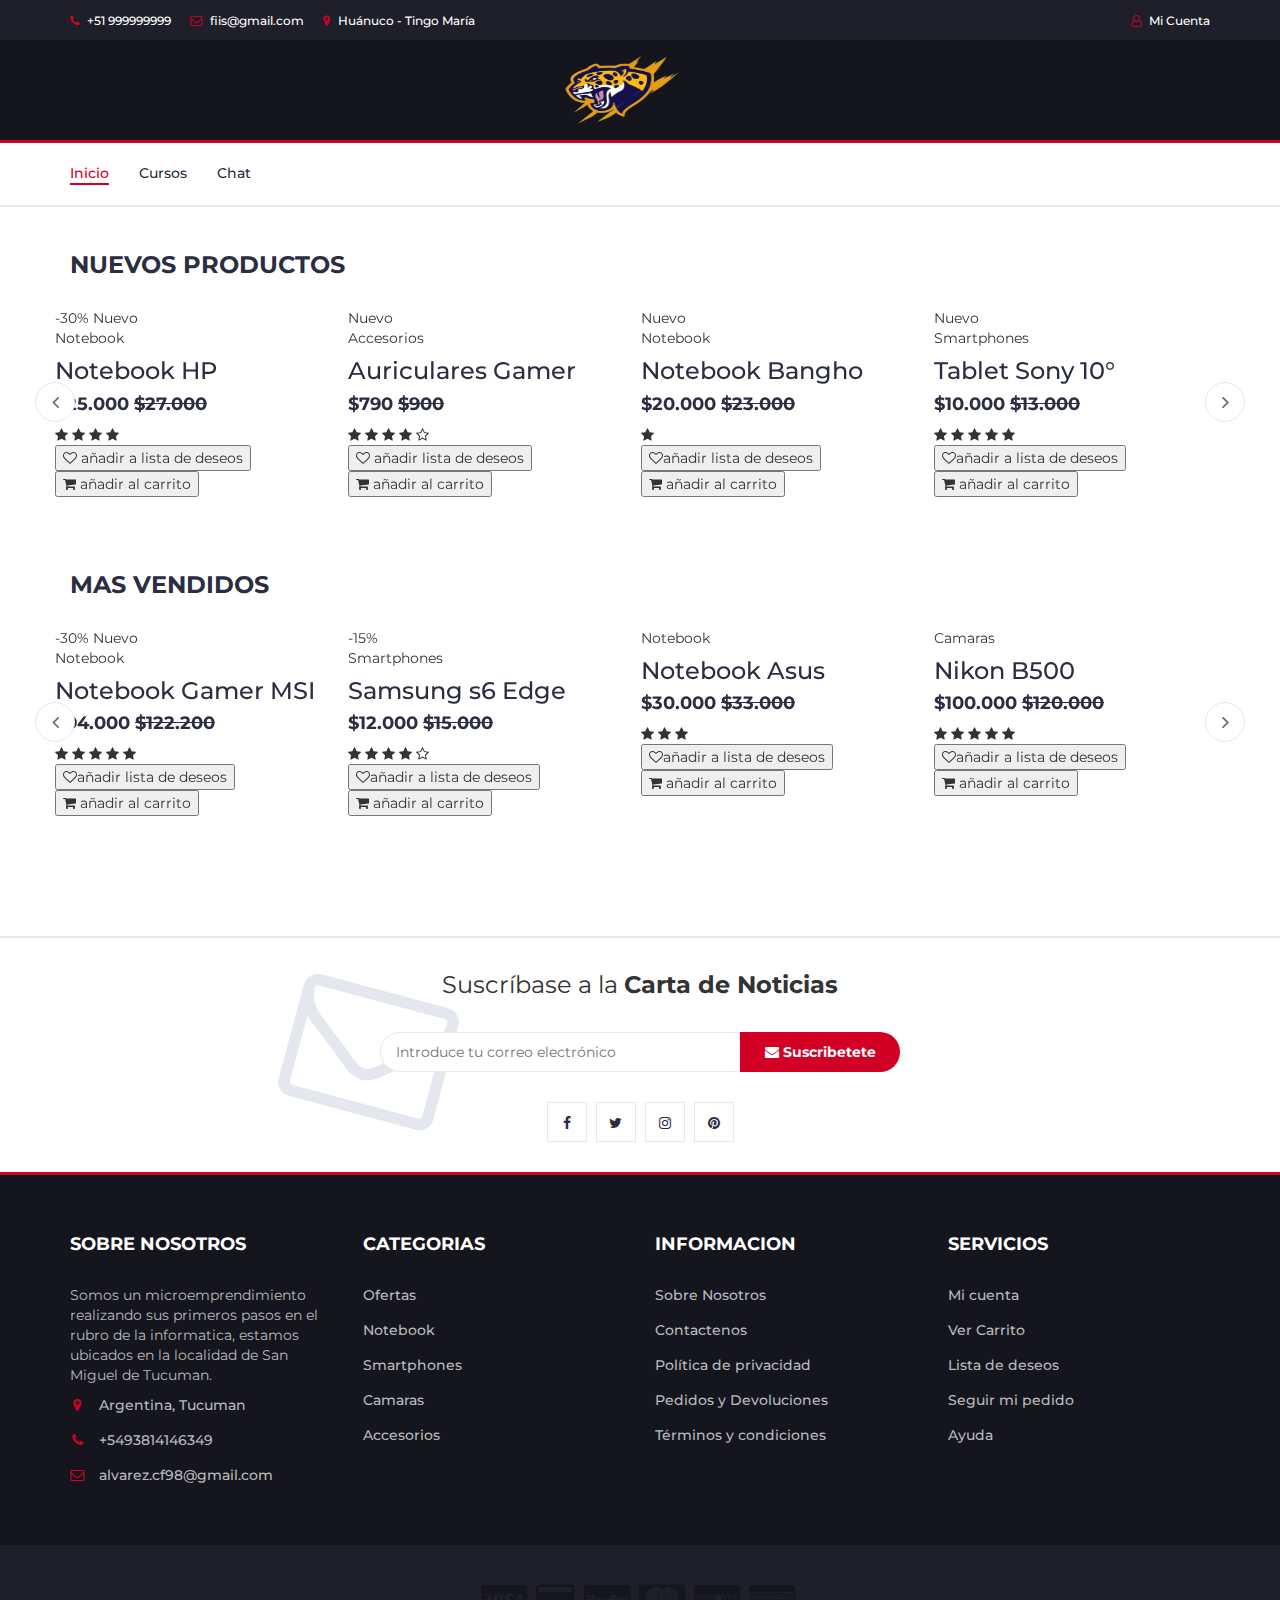
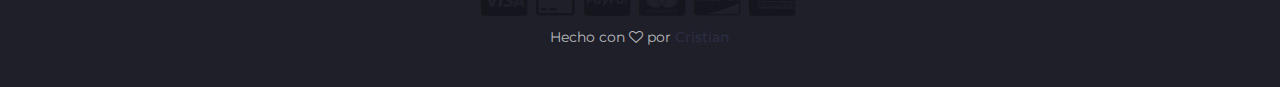
==== repoexamenes/index.html @ 88e5970e "29/01/24" ====
<!DOCTYPE html>
<html>
  <head>
    <meta charset="utf-8" />
    <meta http-equiv="X-UA-Compatible" content="IE=edge" />
    <meta name="viewport" content="width=device-width, initial-scale=1" />
    <!-- Las 3 metaetiquetas anteriores * deben * estar primero en la cabeza; cualquier otro contenido principal debe venir * después * de estas etiquetas -->

    <title>Bienvenidos Unasinos</title>

    <!-- fuente de Google -->
    <link
      href="https://fonts.googleapis.com/css?family=Montserrat:400,500,700"
      rel="stylesheet"
    />

    <!-- bootstrap -->
    <link type="text/css" rel="stylesheet" href="css/bootstrap.min.css" />

    <!-- carrusel -->
    <link type="text/css" rel="stylesheet" href="css/slick.css" />
    <link type="text/css" rel="stylesheet" href="css/slick-theme.css" />

    <!-- nouislider -->
    <link type="text/css" rel="stylesheet" href="css/nouislider.min.css" />

    <!--icono de fuente impresionante -->
    <link rel="stylesheet" href="css/font-awesome.min.css" />

    <!-- CSS -->
    <link type="text/css" rel="stylesheet" href="css/style.css" />
  </head>
  <body>

    <!-- encabezamiento -->
    <header>
      <!-- encabezado superior -->
      <div id="top-header">
        <div class="container">
          <ul class="header-links pull-left">
            <li>
              <a href="#"><i class="fa fa-phone"></i> +51 999999999</a>
            </li>
            <li>
              <a href="#"
                ><i class="fa fa-envelope-o"></i> fiis@gmail.com</a
              >
            </li>
            <li>
              <a href="#"
                ><i class="fa fa-map-marker"></i> Huánuco - Tingo María</a
              >
            </li>
          </ul>
          <ul class="header-links pull-right">
            <li>
              <a href="#"><i class="fa fa-user-o"></i> Mi Cuenta</a>
            </li>
          </ul>
        </div>
      </div>
      <!--  /encabezado superior-->

      <!-- encabezado principal -->
      <div id="header">
        <!-- container -->
        <div class="container">
          <!-- fila -->
          <div class="row">
            <!-- logo -->
            <div class="col-md-3">
              <div class="header-logo">
                <a href="index.html" class="logo">
                  <img src="img/logo.png" alt="" />
                </a>
              </div>
            </div>
            <!-- /logo -->
          </div>
          <!-- row -->
        </div>
        <!-- container -->
      </div>
      <!-- /encabezado pricipal -->
    </header>
    <!-- /encabezamiento -->

    <!-- navegacion -->
    <nav id="navigation">
      <!-- container -->
      <div class="container">
        <!-- responsive-nav -->
        <div id="responsive-nav">
          <!-- nav -->
          <ul class="main-nav nav navbar-nav">
            <li class="active"><a>Inicio</a></li>
            <li><a href="store_notebook.html">Cursos</a></li>
            <li><a href="store_smartphones.html">Chat</a></li>
            <!--<li><a href="store_camaras.html">Camaras</a></li>
            <li><a href="store_accesorios.html">Accesorios</a></li>-->
          </ul>
          <!-- /nav -->
        </div>
        <!-- /responsive-nav -->
      </div>
      <!-- /container -->
    </nav>
    <!-- /navegacion -->
    <!-- Seccion -->
    <div class="section">
      <!-- container -->
      <div class="container">
        <!-- fila -->
        <div class="row">
          <!-- sección de título -->
          <div class="col-md-12">
            <div class="section-title">
              <h3 class="title">Nuevos Productos</h3>
              <div class="section-nav">
                <ul class="section-tab-nav tab-nav">
                  <li class="active"></li>
                </ul>
              </div>
            </div>
          </div>
          <!-- /seccion de titulo -->

          <!-- pestaña de productos y carrusel -->
          <div class="col-md-12">
            <div class="row">
              <div class="products-tabs">
                <!-- pestaña -->
                <div id="tab1" class="tab-pane active">
                  <div class="products-slick" data-nav="#slick-nav-1">
                    <!-- producto -->
                    <div class="product">
                      <div class="product-img">
                        <img src="./img/product01.png" alt="" />
                        <div class="product-label">
                          <span class="sale">-30%</span>
                          <span class="new">Nuevo</span>
                        </div>
                      </div>
                      <div class="product-body">
                        <p class="product-category">Notebook</p>
                        <h3 class="product-name">
                          <a href="product_pc2_hp.html">Notebook HP</a>
                        </h3>
                        <h4 class="product-price">
                          $25.000 <del class="product-old-price">$27.000 </del>
                        </h4>
                        <div class="product-rating">
                          <i class="fa fa-star"></i>
                          <i class="fa fa-star"></i>
                          <i class="fa fa-star"></i>
                          <i class="fa fa-star"></i>
                        </div>
                        <div class="product-btns">
                          <button class="add-to-wishlist">
                            <i class="fa fa-heart-o"></i>
                            <span class="tooltipp"
                              >añadir a lista de deseos</span
                            >
                          </button>
                        </div>
                      </div>
                      <div class="add-to-cart">
                        <button class="add-to-cart-btn">
                          <i class="fa fa-shopping-cart"></i> añadir al carrito
                        </button>
                      </div>
                    </div>
                    <!-- /producto -->

                    <!-- producto -->
                    <div class="product">
                      <div class="product-img">
                        <img src="./img/AuriGamer.png" alt="" />
                        <div class="product-label">
                          <span class="new">Nuevo</span>
                        </div>
                      </div>
                      <div class="product-body">
                        <p class="product-category">Accesorios</p>
                        <h3 class="product-name">
                          <a href="product_AriculaGamer.html"
                            >Auriculares Gamer</a
                          >
                        </h3>
                        <h4 class="product-price">
                          $790
                          <del class="product-old-price">$900</del>
                        </h4>
                        <div class="product-rating">
                          <i class="fa fa-star"></i>
                          <i class="fa fa-star"></i>
                          <i class="fa fa-star"></i>
                          <i class="fa fa-star"></i>
                          <i class="fa fa-star-o"></i>
                        </div>
                        <div class="product-btns">
                          <button class="add-to-wishlist">
                            <i class="fa fa-heart-o"></i>
                            <span class="tooltipp">añadir lista de deseos</span>
                          </button>
                        </div>
                      </div>
                      <div class="add-to-cart">
                        <button class="add-to-cart-btn">
                          <i class="fa fa-shopping-cart"></i> añadir al carrito
                        </button>
                      </div>
                    </div>
                    <!-- /producto -->

                    <!-- producto -->
                    <div class="product">
                      <div class="product-img">
                        <img src="./img/product03.png" alt="" />
                        <div class="product-label">
                          <span class="new">Nuevo</span>
                        </div>
                      </div>
                      <div class="product-body">
                        <p class="product-category">Notebook</p>
                        <h3 class="product-name">
                          <a href="product_pc4_bangho.html">Notebook Bangho </a>
                        </h3>
                        <h4 class="product-price">
                          $20.000 <del class="product-old-price">$23.000</del>
                        </h4>
                        <div class="product-rating">
                          <i class="fa fa-star"></i>
                        </div>
                        <div class="product-btns">
                          <button class="add-to-wishlist">
                            <i class="fa fa-heart-o"></i
                            ><span class="tooltipp"
                              >añadir lista de deseos</span
                            >
                          </button>
                        </div>
                      </div>
                      <div class="add-to-cart">
                        <button class="add-to-cart-btn">
                          <i class="fa fa-shopping-cart"></i> añadir al carrito
                        </button>
                      </div>
                    </div>
                    <!-- /producto -->

                    <!-- producto -->
                    <div class="product">
                      <div class="product-img">
                        <img src="./img/product04.png" alt="" />
                        <div class="product-label">
                          <span class="new">Nuevo</span>
                        </div>
                      </div>
                      <div class="product-body">
                        <p class="product-category">Smartphones</p>
                        <h3 class="product-name">
                          <a href="product_tablet-sony.html"
                            >Tablet Sony 10°
                          </a>
                        </h3>
                        <h4 class="product-price">
                          $10.000 <del class="product-old-price">$13.000 </del>
                        </h4>
                        <div class="product-rating">
                          <i class="fa fa-star"></i>
                          <i class="fa fa-star"></i>
                          <i class="fa fa-star"></i>
                          <i class="fa fa-star"></i>
                          <i class="fa fa-star"></i>
                        </div>
                        <div class="product-btns">
                          <button class="add-to-wishlist">
                            <i class="fa fa-heart-o"></i
                            ><span class="tooltipp"
                              >añadir a lista de deseos</span
                            >
                          </button>
                        </div>
                      </div>
                      <div class="add-to-cart">
                        <button class="add-to-cart-btn">
                          <i class="fa fa-shopping-cart"></i> añadir al carrito
                        </button>
                      </div>
                    </div>
                    <!-- /producto -->

                    <!-- producto -->
                    <div class="product">
                      <div class="product-img">
                        <img src="./img/aurisony.png" alt="" />
                        <div class="product-label">
                          <span class="new">Nuevo</span>
                        </div>
                      </div>
                      <div class="product-body">
                        <p class="product-category">Accesorios</p>
                        <h3 class="product-name">
                          <a href="product_Ariculasony.html"
                            >Auriculares Sony
                          </a>
                        </h3>
                        <h4 class="product-price">
                          $1.030 <del class="product-old-price">$1.300 </del>
                        </h4>
                        <div class="product-rating">
                          <i class="fa fa-star"></i>
                          <i class="fa fa-star"></i>
                          <i class="fa fa-star-o"></i>
                        </div>
                        <div class="product-btns">
                          <button class="add-to-wishlist">
                            <i class="fa fa-heart-o"></i
                            ><span class="tooltipp"
                              >añadir a lista de deseos</span
                            >
                          </button>
                        </div>
                      </div>
                      <div class="add-to-cart">
                        <button class="add-to-cart-btn">
                          <i class="fa fa-shopping-cart"></i> añadir al carrito
                        </button>
                      </div>
                    </div>
                    <!-- /productos vendidos -->
                  </div>
                  <div id="slick-nav-1" class="products-slick-nav"></div>
                </div>
                <!-- /pestaña -->
              </div>
            </div>
          </div>
          <!-- /pestaña de productos y carrusel -->
        </div>
        <!-- /fila/row -->
      </div>
      <!-- /container -->
    </div>
    <!-- /seccion -->

    <!-- seccion -->
    <div class="section">
      <!-- container -->
      <div class="container">
        <!-- fila -->
        <div class="row">
          <!-- seccion de titulo -->
          <div class="col-md-12">
            <div class="section-title">
              <h3 class="title">Mas vendidos</h3>
              <div class="section-nav">
                <ul class="section-tab-nav tab-nav">
                  <li class="active"></li>
                </ul>
              </div>
            </div>
          </div>
          <!-- /seccion de titulo -->

          <!-- productos vendidos -->
          <div class="col-md-12">
            <div class="row">
              <div class="products-tabs">
                <!-- pestaña -->
                <div id="tab2" class="tab-pane fade in active">
                  <div class="products-slick" data-nav="#slick-nav-2">
                    <!-- producto -->
                    <div class="product">
                      <div class="product-img">
                        <img src="./img/product06.png" alt="" />
                        <div class="product-label">
                          <span class="sale">-30%</span>
                          <span class="new">Nuevo</span>
                        </div>
                      </div>
                      <div class="product-body">
                        <p class="product-category">Notebook</p>
                        <h3 class="product-name">
                          <a href="product_pc1_msi.html">Notebook Gamer MSI</a>
                        </h3>
                        <h4 class="product-price">
                          $94.000 <del class="product-old-price">$122.200</del>
                        </h4>
                        <div class="product-rating">
                          <i class="fa fa-star"></i>
                          <i class="fa fa-star"></i>
                          <i class="fa fa-star"></i>
                          <i class="fa fa-star"></i>
                          <i class="fa fa-star"></i>
                        </div>
                        <div class="product-btns">
                          <button class="add-to-wishlist">
                            <i class="fa fa-heart-o"></i
                            ><span class="tooltipp"
                              >añadir lista de deseos</span
                            >
                          </button>
                        </div>
                      </div>
                      <div class="add-to-cart">
                        <button class="add-to-cart-btn">
                          <i class="fa fa-shopping-cart"></i> añadir al carrito
                        </button>
                      </div>
                    </div>
                    <!-- /producto -->

                    <!-- producto -->
                    <div class="product">
                      <div class="product-img">
                        <img src="./img/product07.png" alt="" />
                        <div class="product-label">
                          <span class="sale">-15%</span>
                        </div>
                      </div>
                      <div class="product-body">
                        <p class="product-category">Smartphones</p>
                        <h3 class="product-name">
                          <a href="product_s6-edge.html">Samsung s6 Edge </a>
                        </h3>
                        <h4 class="product-price">
                          $12.000 <del class="product-old-price">$15.000</del>
                        </h4>
                        <div class="product-rating">
                          <i class="fa fa-star"></i>
                          <i class="fa fa-star"></i>
                          <i class="fa fa-star"></i>
                          <i class="fa fa-star"></i>
                          <i class="fa fa-star-o"></i>
                        </div>
                        <div class="product-btns">
                          <button class="add-to-wishlist">
                            <i class="fa fa-heart-o"></i
                            ><span class="tooltipp"
                              >añadir a lista de deseos</span
                            >
                          </button>
                        </div>
                      </div>
                      <div class="add-to-cart">
                        <button class="add-to-cart-btn">
                          <i class="fa fa-shopping-cart"></i> añadir al carrito
                        </button>
                      </div>
                    </div>
                    <!-- /producto -->

                    <!-- producto -->
                    <div class="product">
                      <div class="product-img">
                        <img src="./img/product08.png" alt="" />
                      </div>
                      <div class="product-body">
                        <p class="product-category">Notebook</p>
                        <h3 class="product-name">
                          <a href="product_pc3_asus.html">Notebook Asus</a>
                        </h3>
                        <h4 class="product-price">
                          $30.000 <del class="product-old-price">$33.000</del>
                        </h4>
                        <div class="product-rating">
                          <i class="fa fa-star"></i>
                          <i class="fa fa-star"></i>
                          <i class="fa fa-star"></i>
                        </div>
                        <div class="product-btns">
                          <button class="add-to-wishlist">
                            <i class="fa fa-heart-o"></i
                            ><span class="tooltipp"
                              >añadir a lista de deseos</span
                            >
                          </button>
                        </div>
                      </div>
                      <div class="add-to-cart">
                        <button class="add-to-cart-btn">
                          <i class="fa fa-shopping-cart"></i> añadir al carrito
                        </button>
                      </div>
                    </div>
                    <!-- /producto -->

                    <!-- producto -->
                    <div class="product">
                      <div class="product-img">
                        <img src="./img/camara01.png" alt="" />
                      </div>
                      <div class="product-body">
                        <p class="product-category">Camaras</p>
                        <h3 class="product-name">
                          <a href="product_camara_nikon.html">Nikon B500</a>
                        </h3>
                        <h4 class="product-price">
                          $100.000 <del class="product-old-price">$120.000</del>
                        </h4>
                        <div class="product-rating">
                          <i class="fa fa-star"></i>
                          <i class="fa fa-star"></i>
                          <i class="fa fa-star"></i>
                          <i class="fa fa-star"></i>
                          <i class="fa fa-star"></i>
                        </div>
                        <div class="product-btns">
                          <button class="add-to-wishlist">
                            <i class="fa fa-heart-o"></i
                            ><span class="tooltipp"
                              >añadir a lista de deseos</span
                            >
                          </button>
                        </div>
                      </div>
                      <div class="add-to-cart">
                        <button class="add-to-cart-btn">
                          <i class="fa fa-shopping-cart"></i> añadir al carrito
                        </button>
                      </div>
                    </div>
                    <!-- /producto -->

                    <!-- producto -->
                    <div class="product">
                      <div class="product-img">
                        <img src="./img/product01.png" alt="" />
                        <div class="product-label">
                          <span class="sale">-30%</span>
                          <span class="new">Nuevo</span>
                        </div>
                      </div>
                      <div class="product-body">
                        <p class="product-category">Notebook</p>
                        <h3 class="product-name">
                          <a href="product_pc2_hp.html">Notebook HP</a>
                        </h3>
                        <h4 class="product-price">
                          $25.000 <del class="product-old-price">$27.000</del>
                        </h4>
                        <div class="product-rating">
                          <i class="fa fa-star"></i>
                          <i class="fa fa-star"></i>
                          <i class="fa fa-star"></i>
                          <i class="fa fa-star"></i>
                        </div>
                        <div class="product-btns">
                          <button class="add-to-wishlist">
                            <i class="fa fa-heart-o"></i>
                            <span class="tooltipp"
                              >añadir a lista de deseos</span
                            >
                          </button>
                        </div>
                      </div>
                      <div class="add-to-cart">
                        <button class="add-to-cart-btn">
                          <i class="fa fa-shopping-cart"></i> añadir al carrito
                        </button>
                      </div>
                    </div>
                    <!-- /producto -->
                  </div>
                  <div id="slick-nav-2" class="products-slick-nav"></div>
                </div>
                <!-- /pestaña -->
              </div>
            </div>
          </div>
          <!-- /productos vendidos -->
        </div>
        <!-- /row -->
      </div>
      <!-- /container -->
    </div>
    <!-- /SECTION -->

    <!-- SECTION -->
    <div class="section">
      <!-- container -->
      <div class="container">
        <!-- row -->
        <div class="row"></div>
        <!-- /row -->
      </div>
      <!-- /container -->
    </div>
    <!-- /SECTION -->

    <!-- carta noticias -->
    <div id="newsletter" class="section">
      <!-- container -->
      <div class="container">
        <!-- fila -->
        <div class="row">
          <div class="col-md-12">
            <div class="newsletter">
              <p>Suscríbase a la <strong>Carta de Noticias</strong></p>
              <form>
                <input
                  class="input"
                  type="email"
                  placeholder="Introduce tu correo electrónico"
                />
                <button class="newsletter-btn">
                  <i class="fa fa-envelope"></i> Suscribetete
                </button>
              </form>
              <ul class="newsletter-follow">
                <li>
                  <a href="#"><i class="fa fa-facebook"></i></a>
                </li>
                <li>
                  <a href="#"><i class="fa fa-twitter"></i></a>
                </li>
                <li>
                  <a href="#"><i class="fa fa-instagram"></i></a>
                </li>
                <li>
                  <a href="#"><i class="fa fa-pinterest"></i></a>
                </li>
              </ul>
            </div>
          </div>
        </div>
        <!-- /fila -->
      </div>
      <!-- /container -->
    </div>
    <!-- /carta noticias -->

    <!-- pie de pagina -->
    <footer id="footer">
      <!-- pie de pagina supeior -->
      <div class="section">
        <!-- container -->
        <div class="container">
          <!-- fila -->
          <div class="row">
            <div class="col-md-3 col-xs-6">
              <div class="footer">
                <h3 class="footer-title">Sobre nosotros</h3>
                <p>
                  Somos un microemprendimiento realizando sus primeros pasos en
                  el rubro de la informatica, estamos ubicados en la localidad
                  de San Miguel de Tucuman.
                </p>
                <ul class="footer-links">
                  <li>
                    <a href="#"
                      ><i class="fa fa-map-marker"></i>Argentina, Tucuman</a
                    >
                  </li>
                  <li>
                    <a href="#"><i class="fa fa-phone"></i>+5493814146349</a>
                  </li>
                  <li>
                    <a href="#"
                      ><i class="fa fa-envelope-o"></i>alvarez.cf98@gmail.com</a
                    >
                  </li>
                </ul>
              </div>
            </div>

            <div class="col-md-3 col-xs-6">
              <div class="footer">
                <h3 class="footer-title">Categorias</h3>
                <ul class="footer-links">
                  <li><a href="#">Ofertas</a></li>
                  <li><a href="#">Notebook</a></li>
                  <li><a href="#">Smartphones</a></li>
                  <li><a href="#">Camaras</a></li>
                  <li><a href="#">Accesorios</a></li>
                </ul>
              </div>
            </div>

            <div class="clearfix visible-xs"></div>

            <div class="col-md-3 col-xs-6">
              <div class="footer">
                <h3 class="footer-title">Informacion</h3>
                <ul class="footer-links">
                  <li><a href="#">Sobre Nosotros</a></li>
                  <li><a href="#">Contactenos</a></li>
                  <li><a href="#">Política de privacidad</a></li>
                  <li><a href="#">Pedidos y Devoluciones</a></li>
                  <li><a href="#">Términos y condiciones</a></li>
                </ul>
              </div>
            </div>

            <div class="col-md-3 col-xs-6">
              <div class="footer">
                <h3 class="footer-title">Servicios</h3>
                <ul class="footer-links">
                  <li><a href="#">Mi cuenta</a></li>
                  <li><a href="#">Ver Carrito</a></li>
                  <li><a href="#">Lista de deseos</a></li>
                  <li><a href="#">Seguir mi pedido</a></li>
                  <li><a href="#">Ayuda</a></li>
                </ul>
              </div>
            </div>
          </div>
          <!-- /fila -->
        </div>
        <!-- /container -->
      </div>
      <!-- /pie de pagina supeior -->

      <!-- pie de pagina inferior -->
      <div id="bottom-footer" class="section">
        <div class="container">
          <!-- fila -->
          <div class="row">
            <div class="col-md-12 text-center">
              <ul class="footer-payments">
                <li>
                  <a href="#"><i class="fa fa-cc-visa"></i></a>
                </li>
                <li>
                  <a href="#"><i class="fa fa-credit-card"></i></a>
                </li>
                <li>
                  <a href="#"><i class="fa fa-cc-paypal"></i></a>
                </li>
                <li>
                  <a href="#"><i class="fa fa-cc-mastercard"></i></a>
                </li>
                <li>
                  <a href="#"><i class="fa fa-cc-discover"></i></a>
                </li>
                <li>
                  <a href="#"><i class="fa fa-cc-amex"></i></a>
                </li>
              </ul>
              <span class="saludo">
                <p>
                  Hecho con <i class="fa fa-heart-o" aria-hidden="true"></i> por
                  <a href="https://github.com/C-Alvarez98" target="_blank"
                    >Cristian</a
                  >
                </p>
              </span>
            </div>
          </div>
          <!-- /fila -->
        </div>
        <!-- /container -->
      </div>
      <!-- /pie de pagina inferior -->
    </footer>
    <!-- /pie de pagina -->

    <!-- jQuery plugins -->
    <script src="js/jquery.min.js"></script>
    <script src="js/bootstrap.min.js"></script>
    <script src="js/slick.min.js"></script>
    <script src="js/nouislider.min.js"></script>
    <script src="js/jquery.zoom.min.js"></script>
    <script src="js/main.js"></script>
  </body>
</html>
---- repoexamenes/css/nouislider.min.css ----
/*! nouislider - 10.0.0 - 2017-05-28 14:52:48 */.noUi-target,.noUi-target *{-webkit-touch-callout:none;-webkit-tap-highlight-color:transparent;-webkit-user-select:none;-ms-touch-action:none;touch-action:none;-ms-user-select:none;-moz-user-select:none;user-select:none;-moz-box-sizing:border-box;box-sizing:border-box}.noUi-target{position:relative;direction:ltr}.noUi-base{width:100%;height:100%;position:relative;z-index:1}.noUi-connect{position:absolute;right:0;top:0;left:0;bottom:0}.noUi-origin{position:absolute;height:0;width:0}.noUi-handle{position:relative;z-index:1}.noUi-state-tap .noUi-connect,.noUi-state-tap .noUi-origin{-webkit-transition:top .3s,right .3s,bottom .3s,left .3s;transition:top .3s,right .3s,bottom .3s,left .3s}.noUi-state-drag *{cursor:inherit!important}.noUi-base,.noUi-handle{-webkit-transform:translate3d(0,0,0);transform:translate3d(0,0,0)}.noUi-horizontal{height:18px}.noUi-horizontal .noUi-handle{width:34px;height:28px;left:-17px;top:-6px}.noUi-vertical{width:18px}.noUi-vertical .noUi-handle{width:28px;height:34px;left:-6px;top:-17px}.noUi-target{background:#FAFAFA;border-radius:4px;border:1px solid #D3D3D3;box-shadow:inset 0 1px 1px #F0F0F0,0 3px 6px -5px #BBB}.noUi-connect{background:#3FB8AF;border-radius:4px;box-shadow:inset 0 0 3px rgba(51,51,51,.45);-webkit-transition:background 450ms;transition:background 450ms}.noUi-draggable{cursor:ew-resize}.noUi-vertical .noUi-draggable{cursor:ns-resize}.noUi-handle{border:1px solid #D9D9D9;border-radius:3px;background:#FFF;cursor:default;box-shadow:inset 0 0 1px #FFF,inset 0 1px 7px #EBEBEB,0 3px 6px -3px #BBB}.noUi-active{box-shadow:inset 0 0 1px #FFF,inset 0 1px 7px #DDD,0 3px 6px -3px #BBB}.noUi-handle:after,.noUi-handle:before{content:"";display:block;position:absolute;height:14px;width:1px;background:#E8E7E6;left:14px;top:6px}.noUi-handle:after{left:17px}.noUi-vertical .noUi-handle:after,.noUi-vertical .noUi-handle:before{width:14px;height:1px;left:6px;top:14px}.noUi-vertical .noUi-handle:after{top:17px}[disabled] .noUi-connect{background:#B8B8B8}[disabled] .noUi-handle,[disabled].noUi-handle,[disabled].noUi-target{cursor:not-allowed}.noUi-pips,.noUi-pips *{-moz-box-sizing:border-box;box-sizing:border-box}.noUi-pips{position:absolute;color:#999}.noUi-value{position:absolute;white-space:nowrap;text-align:center}.noUi-value-sub{color:#ccc;font-size:10px}.noUi-marker{position:absolute;background:#CCC}.noUi-marker-large,.noUi-marker-sub{background:#AAA}.noUi-pips-horizontal{padding:10px 0;height:80px;top:100%;left:0;width:100%}.noUi-value-horizontal{-webkit-transform:translate3d(-50%,50%,0);transform:translate3d(-50%,50%,0)}.noUi-marker-horizontal.noUi-marker{margin-left:-1px;width:2px;height:5px}.noUi-marker-horizontal.noUi-marker-sub{height:10px}.noUi-marker-horizontal.noUi-marker-large{height:15px}.noUi-pips-vertical{padding:0 10px;height:100%;top:0;left:100%}.noUi-value-vertical{-webkit-transform:translate3d(0,50%,0);transform:translate3d(0,50%,0);padding-left:25px}.noUi-marker-vertical.noUi-marker{width:5px;height:2px;margin-top:-1px}.noUi-marker-vertical.noUi-marker-sub{width:10px}.noUi-marker-vertical.noUi-marker-large{width:15px}.noUi-tooltip{display:block;position:absolute;border:1px solid #D9D9D9;border-radius:3px;background:#fff;color:#000;padding:5px;text-align:center;white-space:nowrap}.noUi-horizontal .noUi-tooltip{-webkit-transform:translate(-50%,0);transform:translate(-50%,0);left:50%;bottom:120%}.noUi-vertical .noUi-tooltip{-webkit-transform:translate(0,-50%);transform:translate(0,-50%);top:50%;right:120%}
---- repoexamenes/css/style.css ----
/*
Nombre: Electro 
Caracteristicas: Pagina para ser usada por locales de ventas que quieran mostrar sus productos e informacion.
Autor: Cristian Alvarez ft Jesus Soria, Julian Decima 

Colores:
	Body 		: #333
	Headers 	: #2B2D42
	Primary 	: #D10024
	Dark 		: #15161D ##1E1F29
	Grey 		: #E4E7ED #FBFBFC #8D99AE #B9BABC

Fonts: Montserrat

Tabbla del contenido
------------------------------------
1 > GENERAL
------ Typography
------ Buttons
------ Inputs
------ Sections
2 > HEADER
------ Top header
------ Logo
------ Search
------ Cart
3 > NAVEGACION
------ Main nav
------ Responsive Nav
4 > CATEGORIA
6 > PRODUCTO
------ Product
------ Widget product
------ Product slick
7 > MUESTRA DE LOS PRODUCTOS
------ Aside
------ Store
8 > DETALLES DE LOS PRODUCTOS
------ Product view
------ Product details
------ Product tab
9 > PAGINA DE PAGO
10 > CARTA DE NOTICIAS
11 > FOOTER
11 > CARRUSEL ESTILO
12 > RESPONSIVE
------------------------------------*/

/*=========================================================
	01 -> GENERAL
===========================================================*/

/*----------------------------*\
	Typography
\*----------------------------*/  
  body {
    font-family: "Montserrat", sans-serif;
    font-weight: 400;
    color: #333;
  }
  
  h1,
  h2,
  h3,
  h4,
  h5,
  h6 {
    color: #2b2d42;
    font-weight: 700;
    margin: 0 0 10px;
  }
  
  a {
    color: #2b2d42;
    font-weight: 500;
    -webkit-transition: 0.2s color;
    transition: 0.2s color;
  }
  
  a:hover,
  a:focus {
    color: #d10024;
    text-decoration: none;
    outline: none;
  }
  
  ul,
  ol {
    margin: 0;
    padding: 0;
    list-style: none;
  }
  
  /*----------------------------*\
      Buttons
  \*----------------------------*/
  
  .primary-btn {
    display: inline-block;
    padding: 12px 30px;
    background-color: #d10024;
    border: none;
    border-radius: 40px;
    color: #fff;
    text-transform: uppercase;
    font-weight: 700;
    text-align: center;
    -webkit-transition: 0.2s all;
    transition: 0.2s all;
  }
  
  .primary-btn:hover,
  .primary-btn:focus {
    opacity: 0.9;
    color: #fff;
  }
  
  /*----------------------------*\
      Inputs
  \*----------------------------*/
  
  /*-- Text input --*/
  
  .input {
    height: 40px;
    padding: 0px 15px;
    border: 1px solid #e4e7ed;
    background-color: #fff;
    width: 100%;
  }
  
  textarea.input {
    padding: 15px;
    min-height: 90px;
  }
  
  /*-- Number input --*/
  
  .input-number {
    position: relative;
  }
  
  .input-number input[type="number"]::-webkit-inner-spin-button,
  .input-number input[type="number"]::-webkit-outer-spin-button {
    /* -webkit-appearance: none;*/
    margin: 0;
  }
  
  .input-number input[type="number"] {
    /* -moz-appearance: textfield;*/
    height: 40px;
    width: 100%;
    border: 1px solid #e4e7ed;
    background-color: #fff;
    padding: 0px 35px 0px 15px;
  }
  
  .input-number .qty-up,
  .input-number .qty-down {
    position: absolute;
    display: block;
    width: 20px;
    height: 20px;
    border: 1px solid #e4e7ed;
    background-color: #fff;
    text-align: center;
    font-weight: 700;
    cursor: pointer;
    -webkit-user-select: none;
    -moz-user-select: none;
    -ms-user-select: none;
    user-select: none;
  }
  
  .input-number .qty-up {
    right: 0;
    top: 0;
    border-bottom: 0px;
  }
  
  .input-number .qty-down {
    right: 0;
    bottom: 0;
  }
  
  .input-number .qty-up:hover,
  .input-number .qty-down:hover {
    background-color: #e4e7ed;
    color: #d10024;
  }
  
  /*-- Select input --*/
  
  .input-select {
    padding: 0px 15px;
    background: #fff;
    border: 1px solid #e4e7ed;
    height: 40px;
  }
  
  /*-- checkbox & radio input --*/
  
  .input-radio,
  .input-checkbox {
    position: relative;
    display: block;
  }
  
  .input-radio input[type="radio"]:not(:checked),
  .input-radio input[type="radio"]:checked,
  .input-checkbox input[type="checkbox"]:not(:checked),
  .input-checkbox input[type="checkbox"]:checked {
    position: absolute;
    margin-left: -9999px;
    visibility: hidden;
  }
  
  .input-radio label,
  .input-checkbox label {
    font-weight: 500;
    min-height: 20px;
    padding-left: 20px;
    margin-bottom: 5px;
    cursor: pointer;
  }
  
  .input-radio input[type="radio"] + label span,
  .input-checkbox input[type="checkbox"] + label span {
    position: absolute;
    left: 0px;
    top: 4px;
    width: 14px;
    height: 14px;
    border: 2px solid #e4e7ed;
    background: #fff;
  }
  
  .input-radio input[type="radio"] + label span {
    border-radius: 50%;
  }
  
  .input-radio input[type="radio"] + label span:after {
    content: "";
    position: absolute;
    left: 50%;
    top: 50%;
    -webkit-transform: translate(-50%, -50%) scale(0);
    -ms-transform: translate(-50%, -50%) scale(0);
    transform: translate(-50%, -50%) scale(0);
    background-color: #fff;
    width: 4px;
    height: 4px;
    border-radius: 50%;
    opacity: 0;
    -webkit-transition: all 0.2s;
    transition: all 0.2s;
  }
  
  .input-checkbox input[type="checkbox"] + label span:after {
    content: "✔";
    position: absolute;
    top: -2px;
    left: 1px;
    font-size: 10px;
    color: #fff;
    opacity: 0;
    -webkit-transform: scale(0);
    -ms-transform: scale(0);
    transform: scale(0);
    -webkit-transition: all 0.2s;
    transition: all 0.2s;
  }
  
  .input-radio input[type="radio"]:checked + label span,
  .input-checkbox input[type="checkbox"]:checked + label span {
    background-color: #d10024;
    border-color: #d10024;
  }
  
  .input-radio input[type="radio"]:checked + label span:after {
    opacity: 1;
    -webkit-transform: translate(-50%, -50%) scale(1);
    -ms-transform: translate(-50%, -50%) scale(1);
    transform: translate(-50%, -50%) scale(1);
  }
  
  .input-checkbox input[type="checkbox"]:checked + label span:after {
    opacity: 1;
    -webkit-transform: scale(1);
    -ms-transform: scale(1);
    transform: scale(1);
  }
  
  .input-radio .caption,
  .input-checkbox .caption {
    margin-top: 5px;
    max-height: 0;
    overflow: hidden;
    -webkit-transition: 0.3s max-height;
    transition: 0.3s max-height;
  }
  
  .input-radio input[type="radio"]:checked ~ .caption,
  .input-checkbox input[type="checkbox"]:checked ~ .caption {
    max-height: 800px;
  }
  
  /*----------------------------*\
      Section
  \*----------------------------*/
  
  .section {
    padding-top: 30px;
    padding-bottom: 30px;
  }
  
  .section-title {
    position: relative;
    margin-bottom: 30px;
    margin-top: 15px;
  }
  
  .section-title .title {
    display: inline-block;
    text-transform: uppercase;
    margin: 0px;
  }
  
  .section-title .section-nav {
    float: right;
  }
  
  .section-title .section-nav .section-tab-nav {
    display: inline-block;
  }
  
  .section-tab-nav li {
    display: inline-block;
    margin-right: 15px;
  }
  
  .section-tab-nav li:last-child {
    margin-right: 0px;
  }
  
  .section-tab-nav li a {
    font-weight: 700;
    color: #8d99ae;
  }
  
  .section-tab-nav li a:after {
    content: "";
    display: block;
    width: 0%;
    height: 2px;
    background-color: #d10024;
    -webkit-transition: 0.2s all;
    transition: 0.2s all;
  }
  
  .section-tab-nav li.active a {
    color: #d10024;
  }
  
  .section-tab-nav li a:hover:after,
  .section-tab-nav li a:focus:after,
  .section-tab-nav li.active a:after {
    width: 100%;
  }
  
  .section-title .section-nav .products-slick-nav {
    top: 0px;
    right: 0px;
  }
  
  /*----------------------------*\
      Breadcrumb
  \*----------------------------*/
  
  #breadcrumb {
    padding: 30px 0px;
    background: #fbfbfc;
    border-bottom: 1px solid #e4e7ed;
    margin-bottom: 30px;
  }
  
  #breadcrumb .breadcrumb-header {
    display: inline-block;
    margin-top: 0px;
    margin-bottom: 0px;
    margin-right: 15px;
    text-transform: uppercase;
  }
  
  #breadcrumb .breadcrumb-tree {
    display: inline-block;
  }
  
  #breadcrumb .breadcrumb-tree li {
    display: inline-block;
    font-size: 12px;
    font-weight: 500;
    text-transform: uppercase;
  }
  
  #breadcrumb .breadcrumb-tree li + li {
    margin-left: 10px;
  }
  
  #breadcrumb .breadcrumb-tree li + li:before {
    content: "/";
    display: inline-block;
    color: #8d99ae;
    margin-right: 10px;
  }
  
  #breadcrumb .breadcrumb-tree li a {
    color: #8d99ae;
  }
  
  #breadcrumb .breadcrumb-tree li a:hover {
    color: #d10024;
  }
  
  /*=========================================================
      02 -> HEADER
  ===========================================================*/
  
  /*----------------------------*\
      Top header
  \*----------------------------*/
  
  #top-header {
    padding-top: 10px;
    padding-bottom: 10px;
    background-color: #1e1f29;
  }
  
  .header-links li {
    display: inline-block;
    margin-right: 15px;
    font-size: 12px;
  }
  
  .header-links li:last-child {
    margin-right: 0px;
  }
  
  .header-links li a {
    color: #fff;
  }
  
  .header-links li a:hover {
    color: #d10024;
  }
  
  .header-links li i {
    color: #d10024;
    margin-right: 5px;
  }
  
  /*----------------------------*\
      Logo
  \*----------------------------*/
  
  #header {
    padding-top: 15px;
    padding-bottom: 15px;
    background-color: #15161d;
  }
  
  .header-logo {
    float: left;
  }
  
  .header-logo .logo img {
    width: 120px;
    height: 70px;
    margin-left: 410%;
  }
  
  /*----------------------------*\
      Search
  \*----------------------------*/
  
  .header-search {
    padding: 15px 0px;
  }
  
  .header-search form {
    position: relative;
  }
  
  .header-search form .input-select {
    margin-right: -4px;
    border-radius: 40px 0px 0px 40px;
  }
  
  .header-search form .input {
    width: calc(100% - 260px);
    margin-right: -4px;
  }
  
  .header-search form .search-btn {
    height: 40px;
    width: 64px;
    background: #d10024;
    color: #fff;
    font-weight: 700;
    border: none;
    border-radius: 0px 40px 40px 0px;
  }
  
  /*----------------------------*\
      Cart
  \*----------------------------*/
  
  .header-ctn {
    float: right;
    padding: 15px 0px;
  }
  
  .header-ctn > div {
    display: inline-block;
  }
  
  .header-ctn > div + div {
    margin-left: 15px;
  }
  
  .header-ctn > div > a {
    display: block;
    position: relative;
    width: 90px;
    text-align: center;
    color: #fff;
  }
  
  .header-ctn > div > a > i {
    display: block;
    font-size: 18px;
  }
  
  .header-ctn > div > a > span {
    font-size: 12px;
  }
  
  .header-ctn > div > a > .qty {
    position: absolute;
    right: 15px;
    top: -10px;
    width: 20px;
    height: 20px;
    line-height: 20px;
    text-align: center;
    border-radius: 50%;
    font-size: 10px;
    color: #fff;
    background-color: #d10024;
  }
  
  .header-ctn .menu-toggle {
    display: none;
  }
  
  .cart-dropdown {
    position: absolute;
    width: 300px;
    background: #fff;
    padding: 15px;
    -webkit-box-shadow: 0px 0px 0px 2px #e4e7ed;
    box-shadow: 0px 0px 0px 2px #e4e7ed;
    z-index: 99;
    right: 0;
    opacity: 0;
    visibility: hidden;
  }
  
  .dropdown.open > .cart-dropdown {
    opacity: 1;
    visibility: visible;
  }
  
  .cart-dropdown .cart-list {
    max-height: 180px;
    overflow-y: scroll;
    margin-bottom: 15px;
  }
  
  .cart-dropdown .cart-list .product-widget {
    padding: 0px;
    -webkit-box-shadow: none;
    box-shadow: none;
  }
  
  .cart-dropdown .cart-list .product-widget:last-child {
    margin-bottom: 0px;
  }
  
  .cart-dropdown .cart-list .product-widget .product-img {
    left: 0px;
    top: 0px;
  }
  
  .cart-dropdown .cart-list .product-widget .product-body .product-price {
    color: #2b2d42;
  }
  
  .cart-dropdown .cart-btns {
    margin: 0px -17px -17px;
  }
  
  .cart-dropdown .cart-btns > a {
    display: inline-block;
    width: calc(50% - 0px);
    padding: 12px;
    background-color: #d10024;
    color: #fff;
    text-align: center;
    font-weight: 700;
    -webkit-transition: 0.2s all;
    transition: 0.2s all;
  }
  
  .cart-dropdown .cart-btns > a:first-child {
    margin-right: -4px;
    background-color: #1e1f29;
  }
  
  .cart-dropdown .cart-btns > a:hover {
    opacity: 0.9;
  }
  
  .cart-dropdown .cart-summary {
    border-top: 1px solid #e4e7ed;
    padding-top: 15px;
    padding-bottom: 15px;
  }
  
  /*=========================================================
      03 -> Navegacion
  ===========================================================*/
  
  #navigation {
    background: #fff;
    border-bottom: 2px solid #e4e7ed;
    border-top: 3px solid #d10024;
  }
  
  /*----------------------------*\
      Main nav
  \*----------------------------*/
  
  .main-nav > li + li {
    margin-left: 30px;
  }
  
  .main-nav > li > a {
    padding: 20px 0px;
  }
  
  .main-nav > li > a:hover,
  .main-nav > li > a:focus,
  .main-nav > li.active > a {
    color: #d10024;
    background-color: transparent;
  }
  
  .main-nav > li > a:after {
    content: "";
    display: block;
    width: 0%;
    height: 2px;
    background-color: #d10024;
    -webkit-transition: 0.2s all;
    transition: 0.2s all;
  }
  
  .main-nav > li > a:hover:after,
  .main-nav > li > a:focus:after,
  .main-nav > li.active > a:after {
    width: 100%;
  }
  
  .header-ctn li.nav-toggle {
    display: none;
  }
  
  /*----------------------------*\
      responsive nav
  \*----------------------------*/
  
  @media only screen and (max-width: 991px) {
    .header-ctn .menu-toggle {
      display: inline-block;
    }
    #responsive-nav {
      position: fixed;
      left: 0;
      top: 0;
      background: #15161d;
      height: 100vh;
      max-width: 250px;
      width: 0%;
      overflow: hidden;
      z-index: 22;
      padding-top: 60px;
      -webkit-transform: translateX(-100%);
      -ms-transform: translateX(-100%);
      transform: translateX(-100%);
      -webkit-transition: 0.2s all;
      transition: 0.2s all;
    }
    #responsive-nav.active {
      -webkit-transform: translateX(0%);
      -ms-transform: translateX(0%);
      transform: translateX(0%);
      width: 100%;
    }
    .main-nav {
      margin: 0px;
      float: none;
    }
    .main-nav > li {
      display: block;
      float: none;
    }
    .main-nav > li + li {
      margin-left: 0px;
    }
    .main-nav > li > a {
      padding: 15px;
      color: #fff;
    }
  }
  
  /*=========================================================
      04 -> CATEGORIA
  ===========================================================*/
  
  .shop {
    position: relative;
    overflow: hidden;
    margin: 15px 0px;
  }
  
  .shop:before {
    content: "";
    position: absolute;
    top: 0;
    bottom: 0;
    left: 0px;
    width: 60%;
    background: #d10024;
    opacity: 0.9;
    -webkit-transform: skewX(-45deg);
    -ms-transform: skewX(-45deg);
    transform: skewX(-45deg);
  }
  
  .shop:after {
    content: "";
    position: absolute;
    top: 0;
    bottom: 0;
    left: 1px;
    width: 100%;
    background: #d10024;
    opacity: 0.9;
    -webkit-transform: skewX(-45deg) translateX(-100%);
    -ms-transform: skewX(-45deg) translateX(-100%);
    transform: skewX(-45deg) translateX(-100%);
  }
  
  .shop .shop-img {
    position: relative;
    background-color: #e4e7ed;
    z-index: -1;
  }
  
  .shop .shop-img > img {
    width: 100%;
    -webkit-transition: 0.2s all;
    transition: 0.2s all;
  }
  
  .shop:hover .shop-img > img {
    -webkit-transform: scale(1.1);
    -ms-transform: scale(1.1);
    transform: scale(1.1);
  }
  
  .shop .shop-body {
    position: absolute;
    top: 0;
    width: 75%;
    padding: 30px;
    z-index: 10;
  }
  
  .shop .shop-body h3 {
    color: #fff;
  }
  
  .shop .shop-body .cta-btn {
    color: #fff;
    text-transform: uppercase;
  }
  
  /*=========================================================
      06 -> PRODUCTO
  ===========================================================*/
  
  /*----------------------------*\
      product
  \*----------------------------*/
  
  .producto .product {
    position: relative;
    margin: 15px 0px;
    -webkit-box-shadow: 0px 0px 0px 0px #e4e7ed, 0px 0px 0px 1px #e4e7ed;
    box-shadow: 0px 0px 0px 0px #e4e7ed, 0px 0px 0px 1px #e4e7ed;
    -webkit-transition: 0.2s all;
    transition: 0.2s all;
  }
  
  .producto .product:hover {
    -webkit-box-shadow: 0px 0px 6px 0px #e4e7ed, 0px 0px 0px 2px #d10024;
    box-shadow: 0px 0px 6px 0px #e4e7ed, 0px 0px 0px 2px #d10024;
  }
  
  .producto .product .product-img {
    position: relative;
  }
  
  .producto .product .product-img > img {
    width: 100%;
  }
  
  .producto .product .product-img .product-label {
    position: absolute;
    top: 15px;
    right: 15px;
  }
  
  .producto .product .product-img .product-label > span {
    border: 2px solid;
    padding: 2px 10px;
    font-size: 12px;
  }
  
  .producto .product .product-img .product-label > span.sale {
    background-color: #fff;
    border-color: #d10024;
    color: #d10024;
  }
  
  .producto .product .product-img .product-label > span.new {
    background-color: #d10024;
    border-color: #d10024;
    color: #fff;
  }
  
  .producto .product .product-body {
    position: relative;
    padding: 15px;
    background-color: #fff;
    text-align: center;
    z-index: 20;
  }
  
  .producto .product .product-body .product-category {
    text-transform: uppercase;
    font-size: 12px;
    color: #8d99ae;
  }
  
  .producto .product .product-body .product-name {
    text-transform: uppercase;
    font-size: 14px;
  }
  
  .producto .product .product-body .product-name > a {
    font-weight: 700;
  }
  
  .producto .product .product-body .product-name > a:hover,
  .producto .product .product-body .product-name > a:focus {
    color: #d10024;
  }
  
  .producto .product .product-body .product-price {
    color: #d10024;
    font-size: 18px;
  }
  
  .producto .product .product-body .product-price .product-old-price {
    font-size: 70%;
    font-weight: 400;
    color: #8d99ae;
  }
  
  .producto .product .product-body .product-rating {
    position: relative;
    margin: 15px 0px 10px;
    height: 20px;
  }
  
  .producto .product .product-body .product-rating > i {
    position: relative;
    width: 14px;
    margin-right: -4px;
    background: #fff;
    color: #e4e7ed;
    z-index: 10;
  }
  
  .producto .product .product-body .product-rating > i.fa-star {
    color: #ef233c;
  }
  
  .producto .product .product-body .product-rating:after {
    content: "";
    position: absolute;
    top: 50%;
    left: 0;
    right: 0;
    -webkit-transform: translateY(-50%);
    -ms-transform: translateY(-50%);
    transform: translateY(-50%);
    height: 1px;
    background-color: #e4e7ed;
  }
  
  .producto .product .product-body .product-btns > button {
    position: relative;
    width: 40px;
    height: 40px;
    line-height: 40px;
    background: transparent;
    border: none;
    -webkit-transition: 0.2s all;
    transition: 0.2s all;
  }
  
  .producto .product .product-body .product-btns > button:hover {
    background-color: #e4e7ed;
    color: #d10024;
    border-radius: 50%;
  }
  
  .producto .product .product-body .product-btns > button .tooltipp {
    position: absolute;
    bottom: 100%;
    left: 50%;
    -webkit-transform: translate(-50%, -15px);
    -ms-transform: translate(-50%, -15px);
    transform: translate(-50%, -15px);
    width: 150px;
    padding: 10px;
    font-size: 12px;
    line-height: 10px;
    background: #1e1f29;
    color: #fff;
    text-transform: uppercase;
    z-index: 10;
    opacity: 0;
    visibility: hidden;
    -webkit-transition: 0.2s all;
    transition: 0.2s all;
  }
  
  .producto .product .product-body .product-btns > button:hover .tooltipp {
    opacity: 1;
    visibility: visible;
    -webkit-transform: translate(-50%, -5px);
    -ms-transform: translate(-50%, -5px);
    transform: translate(-50%, -5px);
  }
  
  .producto .product .add-to-cart {
    position: absolute;
    left: 1px;
    right: 1px;
    bottom: 1px;
    padding: 15px;
    background: #1e1f29;
    text-align: center;
    -webkit-transform: translateY(0%);
    -ms-transform: translateY(0%);
    transform: translateY(0%);
    -webkit-transition: 0.2s all;
    transition: 0.2s all;
    z-index: 2;
  }
  
  .producto .product:hover .add-to-cart {
    -webkit-transform: translateY(100%);
    -ms-transform: translateY(100%);
    transform: translateY(100%);
  }
  
  .producto .product .add-to-cart .add-to-cart-btn {
    position: relative;
    border: 2px solid transparent;
    height: 40px;
    padding: 0 30px;
    background-color: #ef233c;
    color: #fff;
    text-transform: uppercase;
    font-weight: 700;
    border-radius: 40px;
    -webkit-transition: 0.2s all;
    transition: 0.2s all;
  }
  
  .producto .product .add-to-cart .add-to-cart-btn > i {
    position: absolute;
    left: 0;
    top: 0;
    width: 40px;
    height: 40px;
    line-height: 38px;
    color: #d10024;
    opacity: 0;
    visibility: hidden;
  }
  
  .producto .product .add-to-cart .add-to-cart-btn:hover {
    background-color: #fff;
    color: #d10024;
    border-color: #d10024;
    padding: 0px 30px 0px 50px;
  }
  
  .producto .product .add-to-cart .add-to-cart-btn:hover > i {
    opacity: 1;
    visibility: visible;
  }
  
  /*----------------------------*\
      Widget product
  \*----------------------------*/
  
  .producto .product-widget {
    position: relative;
  }
  
  .producto .product-widget + .product-widget {
    margin: 30px 0px;
  }
  
  .producto .product-widget .product-img {
    position: absolute;
    left: 0px;
    top: 0px;
    width: 60px;
  }
  
  .producto .product-widget .product-img > img {
    width: 100%;
  }
  
  .producto .product-widget .product-body {
    padding-left: 75px;
    min-height: 60px;
  }
  
  .producto .product-widget .product-body .product-category {
    text-transform: uppercase;
    font-size: 10px;
    color: #8d99ae;
  }
  
  .producto .product-widget .product-body .product-name {
    text-transform: uppercase;
    font-size: 12px;
  }
  
  .producto .product-widget .product-body .product-name > a {
    font-weight: 700;
  }
  
  .producto .product-widget .product-body .product-name > a:hover,
  .producto .product-widget .product-body .product-name > a:focus {
    color: #d10024;
  }
  
  .producto .product-widget .product-body .product-price {
    font-size: 14px;
    color: #d10024;
  }
  
  .producto .product-widget .product-body .product-price .product-old-price {
    font-size: 70%;
    font-weight: 400;
    color: #8d99ae;
  }
  
  .producto .product-widget .product-body .product-price .qty {
    font-weight: 400;
    margin-right: 10px;
  }
  
  .producto .product-widget .delete {
    position: absolute;
    top: 0;
    left: 0;
    height: 14px;
    width: 14px;
    text-align: center;
    font-size: 10px;
    padding: 0;
    background: #1e1f29;
    border: none;
    color: #fff;
  }
  
  /*----------------------------*\
      Products slick
  \*----------------------------*/
  
  .producto .products-slick .slick-list {
    padding-bottom: 60px;
    margin-bottom: -60px;
    z-index: 2;
  }
  
  .producto .products-slick .product.slick-slide {
    margin: 15px;
  }
  
  .producto .products-tabs > .tab-pane {
    display: block;
    height: 0;
    opacity: 0;
    visibility: hidden;
    overflow-y: hidden;
    padding-bottom: 60px;
    margin-bottom: -60px;
  }
  
  .producto .products-tabs > .tab-pane.active {
    opacity: 1;
    visibility: visible;
    height: auto;
  }
  
  .producto .products-slick-nav {
    position: absolute;
    right: 15px;
    z-index: 10;
  }
  
  .producto .products-slick-nav .slick-prev,
  .producto .products-slick-nav .slick-next {
    position: static;
    -webkit-transform: none;
    -ms-transform: none;
    transform: none;
    width: 20px;
    height: 20px;
    display: inline-block !important;
    margin: 0px 2px;
  }
  
  .producto .products-slick-nav .slick-prev:before,
  .producto .products-slick-nav .slick-next:before {
    font-size: 14px;
  }
  
  /*=========================================================
      07 -> MUESTRA DE LOS PRODUCTOS
  ===========================================================*/
  
  /*----------------------------*\
      Aside
  \*----------------------------*/
  
  .aside + .aside {
    margin-top: 30px;
  }
  
  .aside > .aside-title {
    text-transform: uppercase;
    font-size: 18px;
    margin: 15px 0px 30px;
  }
  
  /*-- checkbox Filter --*/
  
  .checkbox-filter > div + div {
    margin-top: 10px;
  }
  
  .checkbox-filter .input-radio label,
  .checkbox-filter .input-checkbox label {
    font-size: 12px;
  }
  
  .checkbox-filter .input-radio label small,
  .checkbox-filter .input-checkbox label small {
    color: #8d99ae;
  }
  
  /*-- Price Filter --*/
  
  #price-slider {
    margin-bottom: 15px;
  }
  
  .noUi-target {
    background-color: #fff;
    -webkit-box-shadow: none;
    box-shadow: none;
    border: 1px solid #e4e7ed;
    border-radius: 0px;
  }
  
  .noUi-connect {
    background-color: #d10024;
  }
  
  .noUi-horizontal {
    height: 6px;
  }
  
  .noUi-horizontal .noUi-handle {
    width: 12px;
    height: 12px;
    left: -6px;
    top: -4px;
    border: none;
    background: #d10024;
    -webkit-box-shadow: none;
    box-shadow: none;
    border-radius: 50%;
  }
  
  .noUi-handle:before,
  .noUi-handle:after {
    display: none;
  }
  
  .price-filter .input-number {
    display: inline-block;
    width: calc(50% - 7px);
  }
  
  /*----------------------------*\
      Store
  \*----------------------------*/
  
  .store-filter {
    margin-bottom: 15px;
    margin-top: 15px;
  }
  
  /*-- Store Sort --*/
  
  .store-sort {
    display: inline-block;
  }
  
  .store-sort label {
    font-weight: 500;
    font-size: 12px;
    text-transform: uppercase;
    margin-right: 15px;
  }
  
  /*-- Store Grid --*/
  
  .store-grid {
    float: right;
  }
  
  .store-grid li {
    display: inline-block;
    width: 40px;
    height: 40px;
    line-height: 40px;
    background-color: #fff;
    border: 1px solid #e4e7ed;
    text-align: center;
    -webkit-transition: 0.2s all;
    transition: 0.2s all;
  }
  
  .store-grid li + li {
    margin-left: 5px;
  }
  
  .store-grid li:hover {
    background-color: #e4e7ed;
    color: #d10024;
  }
  
  .store-grid li.active {
    background-color: #d10024;
    border-color: #d10024;
    color: #fff;
    cursor: default;
  }
  
  .store-grid li a {
    display: block;
  }
  
  /*-- Store Pagination --*/
  
  .store-pagination {
    float: right;
  }
  
  .store-pagination li {
    display: inline-block;
    width: 40px;
    height: 40px;
    line-height: 40px;
    text-align: center;
    background-color: #fff;
    border: 1px solid #e4e7ed;
    -webkit-transition: 0.2s all;
    transition: 0.2s all;
  }
  
  .store-pagination li + li {
    margin-left: 5px;
  }
  
  .store-pagination li:hover {
    background-color: #e4e7ed;
    color: #d10024;
  }
  
  .store-pagination li.active {
    background-color: #d10024;
    border-color: #d10024;
    color: #fff;
    font-weight: 500;
    cursor: default;
  }
  
  .store-pagination li a {
    display: block;
  }
  
  .store-qty {
    margin-right: 30px;
    font-weight: 500;
    text-transform: uppercase;
    font-size: 12px;
  }
  
  /*=========================================================
      08 -> DETALLES DE LOS PRODUCTOS
  ===========================================================*/
  
  /*----------------------------*\
      Product view
  \*----------------------------*/
  
  #product-main-img .slick-prev {
    -webkit-transform: translateX(-15px);
    -ms-transform: translateX(-15px);
    transform: translateX(-15px);
    left: 15px;
  }
  
  #product-main-img .slick-next {
    -webkit-transform: translateX(15px);
    -ms-transform: translateX(15px);
    transform: translateX(15px);
    right: 15px;
  }
  
  #product-main-img .slick-prev,
  #product-main-img .slick-next {
    opacity: 0;
    visibility: hidden;
    -webkit-transition: 0.2s all;
    transition: 0.2s all;
  }
  
  #product-main-img:hover .slick-prev,
  #product-main-img:hover .slick-next {
    -webkit-transform: translateX(0%);
    -ms-transform: translateX(0%);
    transform: translateX(0%);
    opacity: 1;
    visibility: visible;
  }
  
  #product-main-img .zoomImg {
    background-color: #fff;
  }
  
  #product-imgs .product-preview {
    margin: 0px 5px;
    border: 1px solid #e4e7ed;
  }
  
  #product-imgs .product-preview.slick-current {
    border-color: #d10024;
  }
  
  #product-imgs .slick-prev {
    top: -20px;
    left: 50%;
    -webkit-transform: translateX(-50%);
    -ms-transform: translateX(-50%);
    transform: translateX(-50%);
  }
  
  #product-imgs .slick-next {
    top: calc(100% - 20px);
    left: 50%;
    -webkit-transform: translateX(-50%);
    -ms-transform: translateX(-50%);
    transform: translateX(-50%);
  }
  
  #product-imgs .slick-prev:before {
    content: "\f106";
  }
  
  #product-imgs .slick-next:before {
    content: "\f107";
  }
  
  .product-preview img {
    width: 100%;
  }
  
  /*----------------------------*\
      Product details
  \*----------------------------*/
  
  .product-details .product-name {
    text-transform: uppercase;
    font-size: 18px;
  }
  
  .product-details .product-rating {
    display: inline-block;
    margin-right: 15px;
  }
  
  .product-details .product-rating > i {
    color: #e4e7ed;
  }
  
  .product-details .product-rating > i.fa-star {
    color: #d10024;
  }
  
  .product-details .review-link {
    font-size: 12px;
  }
  
  .product-details .product-price {
    display: inline-block;
    font-size: 24px;
    margin-top: 10px;
    margin-bottom: 15px;
    color: #d10024;
  }
  
  .product-details .product-price .product-old-price {
    font-size: 70%;
    font-weight: 400;
    color: #8d99ae;
  }
  
  .product-details .product-available {
    font-size: 12px;
    text-transform: uppercase;
    font-weight: 700;
    margin-left: 30px;
    color: #d10024;
  }
  
  .product-details .product-options {
    margin-top: 30px;
    margin-bottom: 30px;
  }
  
  .product-details .product-options label {
    font-weight: 500;
    font-size: 12px;
    text-transform: uppercase;
    margin-right: 15px;
    margin-bottom: 0px;
  }
  
  .product-details .product-options .input-select {
    width: 90px;
  }
  
  .product-details .add-to-cart {
    margin-bottom: 30px;
  }
  
  .product-details .add-to-cart .add-to-cart-btn {
    position: relative;
    border: 2px solid transparent;
    height: 40px;
    padding: 0 30px;
    background-color: #ef233c;
    color: #fff;
    text-transform: uppercase;
    font-weight: 700;
    border-radius: 40px;
    -webkit-transition: 0.2s all;
    transition: 0.2s all;
  }
  
  .product-details .add-to-cart .add-to-cart-btn > i {
    position: absolute;
    left: 0;
    top: 0;
    width: 40px;
    height: 40px;
    line-height: 38px;
    color: #d10024;
    opacity: 0;
    visibility: hidden;
  }
  
  .product-details .add-to-cart .add-to-cart-btn:hover {
    background-color: #fff;
    color: #d10024;
    border-color: #d10024;
    padding: 0px 30px 0px 50px;
  }
  
  .product-details .add-to-cart .add-to-cart-btn:hover > i {
    opacity: 1;
    visibility: visible;
  }
  
  .product-details .add-to-cart .qty-label {
    display: inline-block;
    font-weight: 500;
    font-size: 12px;
    text-transform: uppercase;
    margin-right: 15px;
    margin-bottom: 0px;
  }
  
  .product-details .add-to-cart .qty-label .input-number {
    width: 90px;
    display: inline-block;
  }
  
  .product-details .product-btns li {
    display: inline-block;
    text-transform: uppercase;
    font-size: 12px;
  }
  
  .product-details .product-btns li + li {
    margin-left: 15px;
  }
  
  .product-details .product-links {
    margin-top: 15px;
  }
  
  .product-details .product-links li {
    display: inline-block;
    text-transform: uppercase;
    font-size: 12px;
  }
  
  .product-details .product-links li + li {
    margin-left: 10px;
  }
  
  /*----------------------------*\
       Product tab
  \*----------------------------*/
  
  #product-tab {
    margin-top: 60px;
  }
  
  #product-tab .tab-nav {
    position: relative;
    text-align: center;
    padding: 15px 0px;
    margin-bottom: 30px;
  }
  
  #product-tab .tab-nav:after {
    content: "";
    position: absolute;
    left: 0;
    right: 0;
    top: 50%;
    height: 1px;
    background-color: #e4e7ed;
    z-index: -1;
  }
  
  #product-tab .tab-nav li {
    display: inline-block;
    background: #fff;
    padding: 0px 15px;
  }
  
  #product-tab .tab-nav li + li {
    margin-left: 15px;
  }
  
  #product-tab .tab-nav li a {
    display: block;
    font-weight: 700;
    color: #8d99ae;
  }
  
  #product-tab .tab-nav li.active a {
    color: #d10024;
  }
  
  #product-tab .tab-nav li a:after {
    content: "";
    display: block;
    width: 0%;
    height: 2px;
    background-color: #d10024;
    -webkit-transition: 0.2s all;
    transition: 0.2s all;
  }
  
  #product-tab .tab-nav li a:hover:after,
  #product-tab .tab-nav li a:focus:after,
  #product-tab .tab-nav li.active a:after {
    width: 100%;
  }
  
  /*-- Rating --*/
  
  .rating-avg {
    font-size: 24px;
    font-weight: 700;
    margin-bottom: 15px;
  }
  
  .rating-avg .rating-stars {
    margin-left: 10px;
  }
  
  .rating-avg .rating-stars,
  .rating .rating-stars {
    display: inline-block;
  }
  
  .rating-avg .rating-stars > i,
  .rating .rating-stars > i {
    color: #e4e7ed;
  }
  
  .rating-avg .rating-stars > i.fa-star,
  .rating .rating-stars > i.fa-star {
    color: #d10024;
  }
  
  .rating li {
    margin: 5px 0px;
  }
  
  .rating .rating-progress {
    position: relative;
    display: inline-block;
    height: 9px;
    background-color: #e4e7ed;
    width: 120px;
    margin: 0px 10px;
    border-radius: 5px;
  }
  
  .rating .rating-progress > div {
    background-color: #d10024;
    position: absolute;
    left: 0;
    top: 0;
    bottom: 0;
    border-radius: 5px;
  }
  
  .rating .sum {
    display: inline-block;
    font-size: 12px;
    color: #8d99ae;
  }
  
  /*-- Reviews --*/
  
  .reviews li {
    position: relative;
    padding-left: 145px;
    margin-bottom: 30px;
  }
  
  .reviews .review-heading {
    position: absolute;
    width: 130px;
    left: 0;
    top: 0;
    height: 70px;
  }
  
  .reviews .review-body {
    min-height: 70px;
  }
  
  .reviews .review-heading .name {
    margin-bottom: 5px;
    margin-top: 0px;
  }
  
  .reviews .review-heading .date {
    color: #8d99ae;
    font-size: 10px;
    margin: 0;
  }
  
  .reviews .review-heading .review-rating {
    margin-top: 5px;
  }
  
  .reviews .review-heading .review-rating > i {
    color: #e4e7ed;
  }
  
  .reviews .review-heading .review-rating > i.fa-star {
    color: #d10024;
  }
  
  .reviews-pagination {
    text-align: center;
  }
  
  .reviews-pagination li {
    display: inline-block;
    width: 35px;
    height: 35px;
    line-height: 35px;
    text-align: center;
    background-color: #fff;
    border: 1px solid #e4e7ed;
    -webkit-transition: 0.2s all;
    transition: 0.2s all;
  }
  
  .reviews-pagination li:hover {
    background-color: #e4e7ed;
    color: #d10024;
  }
  
  .reviews-pagination li.active {
    background-color: #d10024;
    border-color: #d10024;
    color: #fff;
    cursor: default;
  }
  
  .reviews-pagination li a {
    display: block;
  }
  
  /*-- Review Form --*/
  
  .review-form .input {
    margin-bottom: 15px;
  }
  
  .review-form .input-rating {
    margin-bottom: 15px;
  }
  
  .review-form .input-rating .stars {
    display: inline-block;
    vertical-align: top;
  }
  
  .review-form .input-rating .stars input[type="radio"] {
    display: none;
  }
  
  .review-form .input-rating .stars > label {
    float: right;
    cursor: pointer;
    padding: 0px 3px;
    margin: 0px;
  }
  
  .review-form .input-rating .stars > label:before {
    content: "\f006";
    font-family: FontAwesome;
    color: #e4e7ed;
    -webkit-transition: 0.2s all;
    transition: 0.2s all;
  }
  
  .review-form .input-rating .stars > label:hover:before,
  .review-form .input-rating .stars > label:hover ~ label:before {
    color: #d10024;
  }
  
  .review-form .input-rating .stars > input:checked label:before,
  .review-form .input-rating .stars > input:checked ~ label:before {
    content: "\f005";
    color: #d10024;
  }
  
  /*=========================================================
      09 -> PAGINA DE PAGO
  ===========================================================*/
  
  .billing-details {
    margin-bottom: 30px;
  }
  
  .shiping-details {
    margin-bottom: 30px;
  }
  
  .order-details {
    position: relative;
    padding: 0px 30px 30px;
    border-right: 1px solid #e4e7ed;
    border-left: 1px solid #e4e7ed;
    border-bottom: 1px solid #e4e7ed;
  }
  
  .order-details:before {
    content: "";
    position: absolute;
    left: -1px;
    right: -1px;
    top: -15px;
    height: 30px;
    border-top: 1px solid #e4e7ed;
    border-left: 1px solid #e4e7ed;
    border-right: 1px solid #e4e7ed;
  }
  
  .order-summary {
    margin: 15px 0px;
  }
  
  .order-summary .order-col {
    display: table;
    width: 100%;
  }
  
  .order-summary .order-col:after {
    content: "";
    display: block;
    clear: both;
  }
  
  .order-summary .order-col > div {
    display: table-cell;
    padding: 10px 0px;
  }
  
  .order-summary .order-col > div:first-child {
    width: calc(100% - 150px);
  }
  
  .order-summary .order-col > div:last-child {
    width: 150px;
    text-align: right;
  }
  
  .order-summary .order-col .order-total {
    font-size: 24px;
    color: #d10024;
  }
  
  .order-details .payment-method {
    margin: 30px 0px;
  }
  
  .order-details .order-submit {
    display: block;
    margin-top: 30px;
  }
  
  /*=========================================================
      10 -> CARTA DE NOTICIAS
  ===========================================================*/
  
  #newsletter.section {
    border-top: 2px solid #e4e7ed;
    border-bottom: 3px solid #d10024;
    margin-top: 30px;
  }
  
  .newsletter {
    text-align: center;
  }
  
  .newsletter p {
    font-size: 24px;
  }
  
  .newsletter form {
    position: relative;
    max-width: 520px;
    margin: 30px auto;
  }
  
  .newsletter form:after {
    content: "\f003";
    font-family: FontAwesome;
    position: absolute;
    font-size: 160px;
    color: #e4e7ed;
    top: 15px;
    -webkit-transform: translateY(-50%) rotate(15deg);
    -ms-transform: translateY(-50%) rotate(15deg);
    transform: translateY(-50%) rotate(15deg);
    z-index: -1;
    left: -90px;
  }
  
  .newsletter form .input {
    width: calc(100% - 160px);
    margin-right: -4px;
    border-radius: 40px 0px 0px 40px;
  }
  
  .newsletter form .newsletter-btn {
    width: 160px;
    height: 40px;
    font-weight: 700;
    background: #d10024;
    color: #fff;
    border: none;
    border-radius: 0px 40px 40px 0px;
  }
  
  .newsletter .newsletter-follow {
    text-align: center;
  }
  
  .newsletter .newsletter-follow li {
    display: inline-block;
    margin-right: 5px;
  }
  
  .newsletter .newsletter-follow li:last-child {
    margin-right: 0px;
  }
  
  .newsletter .newsletter-follow li a {
    position: relative;
    display: block;
    width: 40px;
    height: 40px;
    text-align: center;
    line-height: 40px;
    border: 1px solid #e4e7ed;
    background-color: #fff;
    -webkit-transition: 0.2s all;
    transition: 0.2s all;
  }
  
  .newsletter .newsletter-follow li a:hover,
  .newsletter .newsletter-follow li a:focus {
    background-color: #e4e7ed;
    color: #d10024;
  }
  
  /*=========================================================
      11 -> FOOTER
  ===========================================================*/
  
  #footer {
    background: #15161d;
    color: #b9babc;
  }
  
  #bottom-footer {
    background: #1e1f29;
  }
  
  .footer {
    margin: 30px 0px;
  }
  
  .footer .footer-title {
    color: #fff;
    text-transform: uppercase;
    font-size: 18px;
    margin: 0px 0px 30px;
  }
  
  .footer-links li + li {
    margin-top: 15px;
  }
  
  .footer-links li a {
    color: #b9babc;
  }
  
  .footer-links li i {
    margin-right: 15px;
    color: #d10024;
    width: 14px;
    text-align: center;
  }
  
  .footer-links li a:hover {
    color: #d10024;
  }
  
  .copyright {
    margin-top: 30px;
    display: block;
    font-size: 12px;
  }
  
  .footer-payments li {
    display: inline-block;
    margin-right: 5px;
  }
  
  .footer-payments li a {
    color: #15161d;
    font-size: 36px;
    display: block;
  }
  
  /*=========================================================
      12 -> CARRUSEL ESTILO
  ===========================================================*/
  
  /*----------------------------*\
      Arrows
  \*----------------------------*/
  
  .slick-prev,
  .slick-next {
    width: 40px;
    height: 40px;
    border: 1px solid #e4e7ed;
    background-color: #fff;
    border-radius: 50%;
    z-index: 22;
    -webkit-transition: 0.2s all;
    transition: 0.2s all;
  }
  
  .slick-prev:hover,
  .slick-prev:focus,
  .slick-next:hover,
  .slick-next:focus {
    background-color: #d10024;
    border-color: #d10024;
  }
  
  .slick-prev:before,
  .slick-next:before {
    font-family: FontAwesome;
    color: #2b2d42;
  }
  
  .slick-prev:before {
    content: "\f104";
  }
  
  .slick-next:before {
    content: "\f105";
  }
  
  .slick-prev:hover:before,
  .slick-prev:focus:before,
  .slick-next:hover:before,
  .slick-next:focus:before {
    color: #fff;
  }
  
  .slick-prev {
    left: -20px;
  }
  
  .slick-next {
    right: -20px;
  }
  
  /*----------------------------*\
      Dots
  \*----------------------------*/
  
  .slick-dots li,
  .slick-dots li button,
  .slick-dots li button:before {
    width: 10px;
    height: 10px;
  }
  
  .slick-dots li button:before {
    content: "";
    opacity: 1;
    background: #e4e7ed;
    border-radius: 50%;
  }
  
  .slick-dots li.slick-active button:before {
    background-color: #d10024;
  }
  
  .custom-dots .slick-dots {
    position: static;
    margin: 15px 0px;
  }
  
  /*=========================================================
      13 -> RESPONSIVE
  ===========================================================*/
  
  @media only screen and (max-width: 1201px) {
  }
  
  @media only screen and (max-width: 991px) {
    #top-header .header-links.pull-left {
      float: none !important;
    }
    #top-header .header-links.pull-right {
      float: none !important;
      margin-top: 5px;
    }
    .header-logo {
      float: none;
      text-align: center;
    }
    .header-logo .logo {
      display: inline-block;
    }
    #product-imgs {
      margin-bottom: 60px;
      margin-top: 15px;
    }
    #rating {
      text-align: center;
    }
    #reviews {
      margin-top: 30px;
      margin-bottom: 30px;
    }
  }
  
  @media only screen and (max-width: 767px) {
    .section-title .section-nav {
      float: none;
      margin-top: 10px;
    }
    .section-tab-nav li {
      margin-top: 10px;
    }
  }
  
  @media only screen and (max-width: 480px) {
    [class*="col-xs"] {
      width: 100%;
    }
    .store-grid {
      float: none;
      margin-top: 10px;
    }
    .store-pagination {
      float: none;
      margin-top: 10px;
    }
  }
  
.variables {
    display: no
}
.contenedor {
    display: flex;
    justify-content: center; /* Centrar horizontalmente */
    align-items: center; /* Centrar verticalmente */
    height: 300px; /* Ajusta la altura según sea necesario */
    border: 1px solid #ccc; /* Solo para visualización */
}
.parcial1jessica{
    
    max-width: 100%;
    max-height: 100%;
}

/*BOTON CON ESTILO COOL*/
.cool {
    background: #fbca1f;
    font-family: inherit;
    padding: 0.6em 1.3em;
    font-weight: 900;
    font-size: 13px;
    border: 3px solid black;
    border-radius: 0.4em;
    box-shadow: 0.1em 0.1em;
    cursor: pointer;
  }
  
  button :hover {
    transform: translate(-0.05em, -0.05em);
    box-shadow: 0.15em 0.15em;
  }
  
  button :active {
    transform: translate(0.05em, 0.05em);
    box-shadow: 0.05em 0.05em;
  }
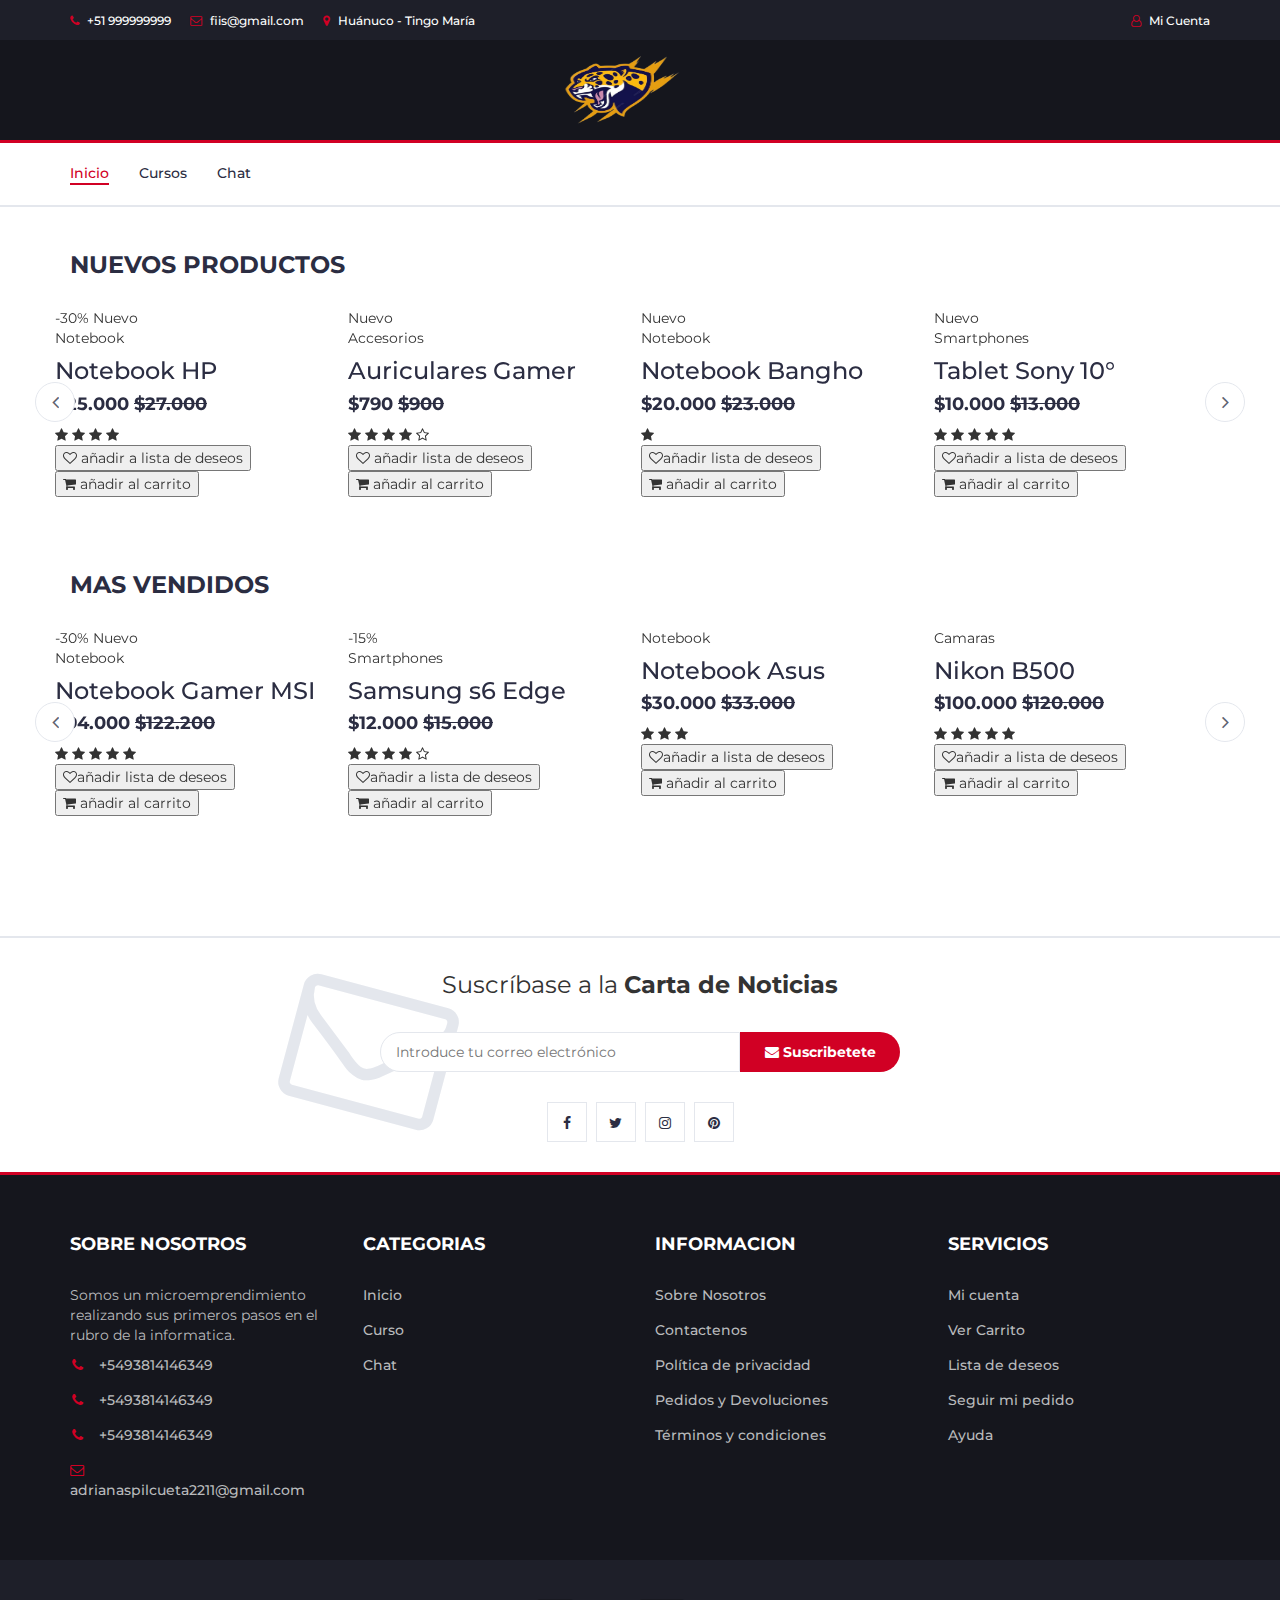
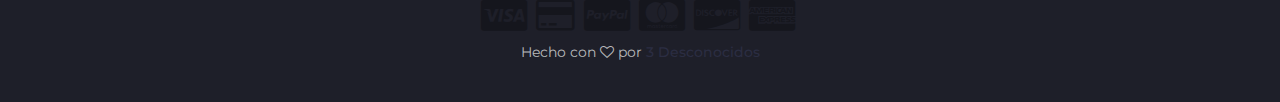
==== commit a69a37e3: "inicio" ====
--- a/repoexamenes/index.html
+++ b/repoexamenes/index.html
@@ -645,22 +645,20 @@
                 <h3 class="footer-title">Sobre nosotros</h3>
                 <p>
                   Somos un microemprendimiento realizando sus primeros pasos en
-                  el rubro de la informatica, estamos ubicados en la localidad
-                  de San Miguel de Tucuman.
+                  el rubro de la informatica.
                 </p>
                 <ul class="footer-links">
                   <li>
-                    <a href="#"
-                      ><i class="fa fa-map-marker"></i>Argentina, Tucuman</a
-                    >
+                    <a href="#"><i class="fa fa-phone"></i>+5493814146349</a>
                   </li>
                   <li>
                     <a href="#"><i class="fa fa-phone"></i>+5493814146349</a>
                   </li>
                   <li>
-                    <a href="#"
-                      ><i class="fa fa-envelope-o"></i>alvarez.cf98@gmail.com</a
-                    >
+                    <a href="#"><i class="fa fa-phone"></i>+5493814146349</a>
+                  </li>
+                  <li>
+                    <a href="#"><i class="fa fa-envelope-o"></i>adrianaspilcueta2211@gmail.com</a>
                   </li>
                 </ul>
               </div>
@@ -670,11 +668,9 @@
               <div class="footer">
                 <h3 class="footer-title">Categorias</h3>
                 <ul class="footer-links">
-                  <li><a href="#">Ofertas</a></li>
-                  <li><a href="#">Notebook</a></li>
-                  <li><a href="#">Smartphones</a></li>
-                  <li><a href="#">Camaras</a></li>
-                  <li><a href="#">Accesorios</a></li>
+                  <li><a href="#top-header">Inicio</a></li>
+                  <li><a href="store_notebook.html">Curso</a></li>
+                  <li><a href="store_smartphones.html">Chat</a></li>
                 </ul>
               </div>
             </div>
@@ -740,11 +736,8 @@
                 </li>
               </ul>
               <span class="saludo">
-                <p>
-                  Hecho con <i class="fa fa-heart-o" aria-hidden="true"></i> por
-                  <a href="https://github.com/C-Alvarez98" target="_blank"
-                    >Cristian</a
-                  >
+                <p>Hecho con <i class="fa fa-heart-o" aria-hidden="true"></i> por
+                  <a href="https://github.com/AdrianAspi22" target="_blank">3 Desconocidos</a>
                 </p>
               </span>
             </div>
@@ -764,5 +757,26 @@
     <script src="js/nouislider.min.js"></script>
     <script src="js/jquery.zoom.min.js"></script>
     <script src="js/main.js"></script>
+    <script>
+      document.addEventListener('DOMContentLoaded', function() {
+          // Tu código aquí
+          var links = document.querySelectorAll('a[href^="#top-header"]');
+    
+        links.forEach(function(link) {
+        link.addEventListener('click', function(e) {
+            e.preventDefault();
+
+            var targetId = this.getAttribute('href').substring(1);
+            var targetElement = document.getElementById(targetId);
+
+            if (targetElement) {
+                targetElement.scrollIntoView({
+                    behavior: 'smooth'
+                });
+            }
+        });
+    });
+      });
+      </script>
   </body>
 </html>
--- a/repoexamenes/css/style.css
+++ b/repoexamenes/css/style.css
@@ -58,7 +58,19 @@
     font-weight: 400;
     color: #333;
   }
-  
+  body::-webkit-scrollbar{
+    width: 10px;
+  }
+    /* Estilo del thumb (la barra que puedes arrastrar) */
+body::-webkit-scrollbar-thumb {
+  background-color: rgb(209, 0, 36); /* Color del thumb */
+  border-radius: 15px; /* Bordes redondeados del thumb */
+}
+
+/* Estilo del track (la barra en la que se mueve el thumb) */
+body::-webkit-scrollbar-track {
+  background-color: rgb(21, 22, 29); /* Color del track */
+}
   h1,
   h2,
   h3,
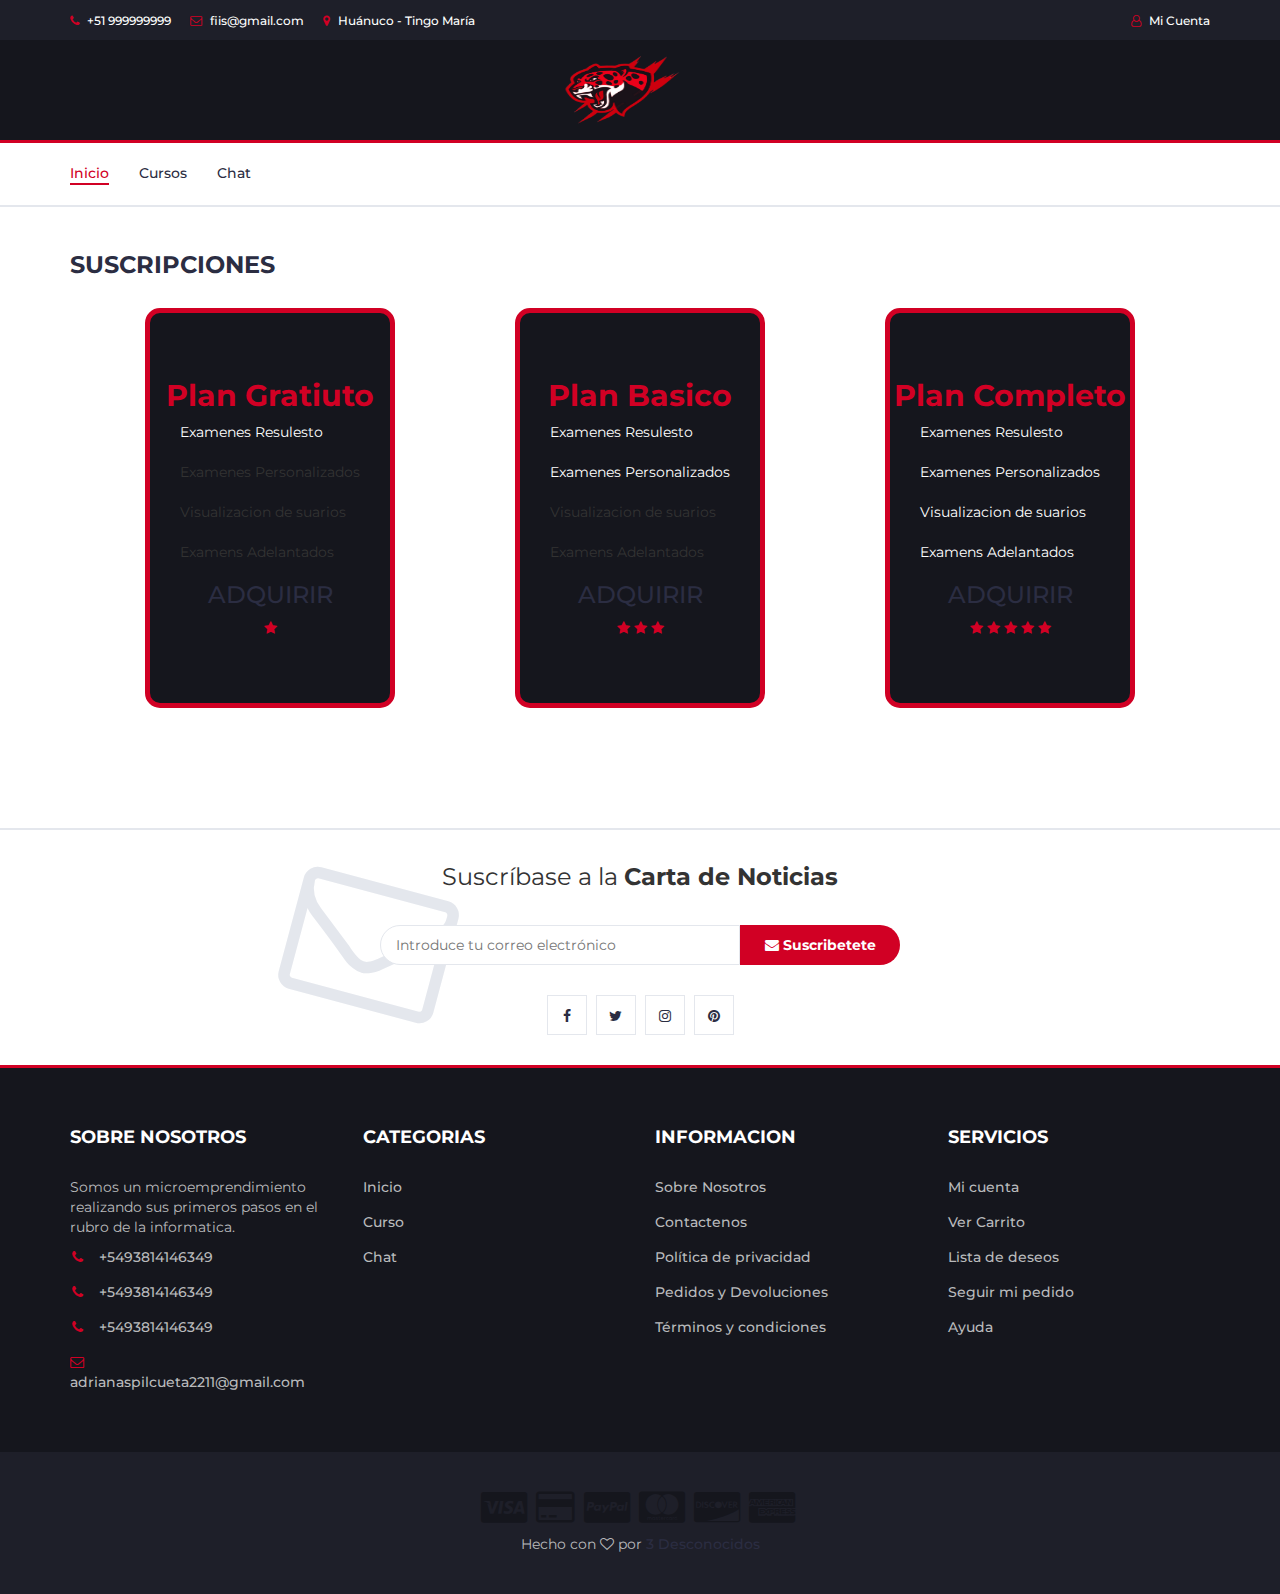
==== commit 5b6b95dd: "cambios a inicio" ====
--- a/repoexamenes/index.html
+++ b/repoexamenes/index.html
@@ -1,782 +1,424 @@
 <!DOCTYPE html>
 <html>
-  <head>
-    <meta charset="utf-8" />
-    <meta http-equiv="X-UA-Compatible" content="IE=edge" />
-    <meta name="viewport" content="width=device-width, initial-scale=1" />
-    <!-- Las 3 metaetiquetas anteriores * deben * estar primero en la cabeza; cualquier otro contenido principal debe venir * después * de estas etiquetas -->
-
-    <title>Bienvenidos Unasinos</title>
-
-    <!-- fuente de Google -->
-    <link
-      href="https://fonts.googleapis.com/css?family=Montserrat:400,500,700"
-      rel="stylesheet"
-    />
-
-    <!-- bootstrap -->
-    <link type="text/css" rel="stylesheet" href="css/bootstrap.min.css" />
-
-    <!-- carrusel -->
-    <link type="text/css" rel="stylesheet" href="css/slick.css" />
-    <link type="text/css" rel="stylesheet" href="css/slick-theme.css" />
-
-    <!-- nouislider -->
-    <link type="text/css" rel="stylesheet" href="css/nouislider.min.css" />
-
-    <!--icono de fuente impresionante -->
-    <link rel="stylesheet" href="css/font-awesome.min.css" />
-
-    <!-- CSS -->
-    <link type="text/css" rel="stylesheet" href="css/style.css" />
-  </head>
-  <body>
-
-    <!-- encabezamiento -->
-    <header>
-      <!-- encabezado superior -->
-      <div id="top-header">
-        <div class="container">
-          <ul class="header-links pull-left">
-            <li>
-              <a href="#"><i class="fa fa-phone"></i> +51 999999999</a>
-            </li>
-            <li>
-              <a href="#"
-                ><i class="fa fa-envelope-o"></i> fiis@gmail.com</a
-              >
-            </li>
-            <li>
-              <a href="#"
-                ><i class="fa fa-map-marker"></i> Huánuco - Tingo María</a
-              >
-            </li>
-          </ul>
-          <ul class="header-links pull-right">
-            <li>
-              <a href="#"><i class="fa fa-user-o"></i> Mi Cuenta</a>
-            </li>
-          </ul>
-        </div>
-      </div>
-      <!--  /encabezado superior-->
-
-      <!-- encabezado principal -->
-      <div id="header">
-        <!-- container -->
-        <div class="container">
-          <!-- fila -->
-          <div class="row">
-            <!-- logo -->
-            <div class="col-md-3">
-              <div class="header-logo">
-                <a href="index.html" class="logo">
-                  <img src="img/logo.png" alt="" />
-                </a>
-              </div>
-            </div>
-            <!-- /logo -->
-          </div>
-          <!-- row -->
-        </div>
-        <!-- container -->
-      </div>
-      <!-- /encabezado pricipal -->
-    </header>
-    <!-- /encabezamiento -->
-
-    <!-- navegacion -->
-    <nav id="navigation">
+
+<head>
+  <meta charset="utf-8" />
+  <meta http-equiv="X-UA-Compatible" content="IE=edge" />
+  <meta name="viewport" content="width=device-width, initial-scale=1" />
+  <!-- Las 3 metaetiquetas anteriores * deben * estar primero en la cabeza; cualquier otro contenido principal debe venir * después * de estas etiquetas -->
+
+  <title>Bienvenidos Unasinos</title>
+
+  <!--icons-->
+  <link rel="stylesheet" href="css/uicons-bold-rounded.css">
+  <!-- fuente de Google -->
+  <link href="https://fonts.googleapis.com/css?family=Montserrat:400,500,700" rel="stylesheet" />
+
+  <!-- bootstrap -->
+  <link type="text/css" rel="stylesheet" href="css/bootstrap.min.css" />
+
+  <!-- carrusel -->
+  <link type="text/css" rel="stylesheet" href="css/slick.css" />
+  <link type="text/css" rel="stylesheet" href="css/slick-theme.css" />
+
+  <!-- nouislider -->
+  <link type="text/css" rel="stylesheet" href="css/nouislider.min.css" />
+
+  <!--icono de fuente impresionante -->
+  <link rel="stylesheet" href="css/font-awesome.min.css" />
+
+  <!-- CSS -->
+  <link type="text/css" rel="stylesheet" href="css/style.css" />
+</head>
+
+<body>
+
+  <!-- encabezamiento -->
+  <header>
+    <!-- encabezado superior -->
+    <div id="top-header">
+      <div class="container">
+        <ul class="header-links pull-left">
+          <li>
+            <a href="#"><i class="fa fa-phone"></i> +51 999999999</a>
+          </li>
+          <li>
+            <a href="#"><i class="fa fa-envelope-o"></i> fiis@gmail.com</a>
+          </li>
+          <li>
+            <a href="#"><i class="fa fa-map-marker"></i> Huánuco - Tingo María</a>
+          </li>
+        </ul>
+        <ul class="header-links pull-right">
+          <li>
+            <a href="#"><i class="fa fa-user-o"></i> Mi Cuenta</a>
+          </li>
+        </ul>
+      </div>
+    </div>
+    <!--  /encabezado superior-->
+
+    <!-- encabezado principal -->
+    <div id="header">
       <!-- container -->
       <div class="container">
-        <!-- responsive-nav -->
-        <div id="responsive-nav">
-          <!-- nav -->
-          <ul class="main-nav nav navbar-nav">
-            <li class="active"><a>Inicio</a></li>
-            <li><a href="store_notebook.html">Cursos</a></li>
-            <li><a href="store_smartphones.html">Chat</a></li>
-            <!--<li><a href="store_camaras.html">Camaras</a></li>
+        <!-- fila -->
+        <div class="row">
+          <!-- logo -->
+          <div class="col-md-3">
+            <div class="header-logo">
+              <a href="index.html" class="logo">
+                <img src="img/logo.png" alt="" />
+              </a>
+            </div>
+          </div>
+          <!-- /logo -->
+        </div>
+        <!-- row -->
+      </div>
+      <!-- container -->
+    </div>
+    <!-- /encabezado pricipal -->
+  </header>
+  <!-- /encabezamiento -->
+
+  <!-- navegacion -->
+  <nav id="navigation">
+    <!-- container -->
+    <div class="container">
+      <!-- responsive-nav -->
+      <div id="responsive-nav">
+        <!-- nav -->
+        <ul class="main-nav nav navbar-nav">
+          <li class="active"><a>Inicio</a></li>
+          <li><a href="store_notebook.html">Cursos</a></li>
+          <li><a href="store_smartphones.html">Chat</a></li>
+          <!--<li><a href="store_camaras.html">Camaras</a></li>
             <li><a href="store_accesorios.html">Accesorios</a></li>-->
-          </ul>
-          <!-- /nav -->
-        </div>
-        <!-- /responsive-nav -->
-      </div>
-      <!-- /container -->
-    </nav>
-    <!-- /navegacion -->
-    <!-- Seccion -->
+        </ul>
+        <!-- /nav -->
+      </div>
+      <!-- /responsive-nav -->
+    </div>
+    <!-- /container -->
+  </nav>
+  <!-- /navegacion -->
+  <!-- Seccion -->
+  <div class="section">
+    <!-- container -->
+    <div class="container">
+      <!-- fila -->
+      <div class="row">
+        <!-- sección de título -->
+        <div class="col-md-12">
+          <div class="section-title">
+            <h3 class="title">Suscripciones</h3>
+            <div class="section-nav">
+              <ul class="section-tab-nav tab-nav">
+                <li class="active"></li>
+              </ul>
+            </div>
+          </div>
+        </div>
+        <!-- /seccion de titulo -->
+
+        <!-- pestaña de productos y carrusel -->
+        <div class="suscripciones">
+          <!-- producto -->
+          <div class="produc">
+            <h2>Plan Gratiuto</h2>
+            <ul>
+              <li class="aceptado">Examenes Resulesto</li>
+              <br>
+              <li>Examenes Personalizados</li>
+              <br>
+              <li>Visualizacion de suarios</li>
+              <br>
+              <li>Examens Adelantados</li>
+            </ul>
+            <br>
+            <h3 class="product-name">
+              <a href="product_pc2_hp.html">ADQUIRIR</a>
+            </h3>
+            <div class="calidad">
+              <i class="fa fa-star"></i>
+            </div>
+          </div>
+          <!-- /producto -->
+          <div class="produc">
+            <h2>Plan Basico</h2>
+            <ul>
+              <li class="aceptado">Examenes Resulesto</li>
+              <br>
+              <li class="aceptado">Examenes Personalizados</li>
+              <br>
+              <li>Visualizacion de suarios</li>
+              <br>
+              <li>Examens Adelantados</li>
+            </ul>
+            <br>
+            <h3 class="product-name">
+              <a href="product_pc2_hp.html">ADQUIRIR</a>
+            </h3>
+            <div class="calidad">
+              <i class="fa fa-star"></i>
+              <i class="fa fa-star"></i>
+              <i class="fa fa-star"></i>
+            </div>
+          </div>
+          <div class="produc">
+            <h2>Plan Completo</h2>
+            <ul>
+              <li class="aceptado">Examenes Resulesto</li>
+              <br>
+              <li class="aceptado">Examenes Personalizados</li>
+              <br>
+              <li class="aceptado">Visualizacion de suarios</li>
+              <br>
+              <li class="aceptado">Examens Adelantados</li>
+            </ul>
+            <br>
+            <h3 class="product-name">
+              <a onclick="mostrarPopup()">ADQUIRIR</a>
+            </h3>
+            <div class="calidad">
+              <i class="fa fa-star"></i>
+              <i class="fa fa-star"></i>
+              <i class="fa fa-star"></i>
+              <i class="fa fa-star"></i>
+              <i class="fa fa-star"></i>
+            </div>
+          </div>
+        </div>
+        <div id="popup-container" class="popup-container">
+          <p>Contenido del Popup</p>
+          <img src="img/logo_o.jpg" alt="">
+          <button onclick="cerrarPopup()">Cerrar</button>
+        </div>
+        <div id="overlay" class="overlay"></div>
+        <!-- /productos vendidos -->
+      </div>
+      <div id="slick-nav-1" class="products-slick-nav"></div>
+    </div>
+    <!-- /pestaña -->
+  </div>
+  </div>
+  </div>
+  <!-- /pestaña de productos y carrusel -->
+  </div>
+  <!-- /fila/row -->
+  </div>
+  <!-- /container -->
+  </div>
+  <!-- /seccion -->
+
+
+  <!-- SECTION -->
+  <div class="section">
+    <!-- container -->
+    <div class="container">
+      <!-- row -->
+      <div class="row"></div>
+      <!-- /row -->
+    </div>
+    <!-- /container -->
+  </div>
+  <!-- /SECTION -->
+
+  <!-- carta noticias -->
+  <div id="newsletter" class="section">
+    <!-- container -->
+    <div class="container">
+      <!-- fila -->
+      <div class="row">
+        <div class="col-md-12">
+          <div class="newsletter">
+            <p>Suscríbase a la <strong>Carta de Noticias</strong></p>
+            <form>
+              <input class="input" type="email" placeholder="Introduce tu correo electrónico" />
+              <button class="newsletter-btn">
+                <i class="fa fa-envelope"></i> Suscribetete
+              </button>
+            </form>
+            <ul class="newsletter-follow">
+              <li>
+                <a href="#"><i class="fa fa-facebook"></i></a>
+              </li>
+              <li>
+                <a href="#"><i class="fa fa-twitter"></i></a>
+              </li>
+              <li>
+                <a href="#"><i class="fa fa-instagram"></i></a>
+              </li>
+              <li>
+                <a href="#"><i class="fa fa-pinterest"></i></a>
+              </li>
+            </ul>
+          </div>
+        </div>
+      </div>
+      <!-- /fila -->
+    </div>
+    <!-- /container -->
+  </div>
+  <!-- /carta noticias -->
+
+  <!-- pie de pagina -->
+  <footer id="footer">
+    <!-- pie de pagina supeior -->
     <div class="section">
       <!-- container -->
       <div class="container">
         <!-- fila -->
         <div class="row">
-          <!-- sección de título -->
-          <div class="col-md-12">
-            <div class="section-title">
-              <h3 class="title">Nuevos Productos</h3>
-              <div class="section-nav">
-                <ul class="section-tab-nav tab-nav">
-                  <li class="active"></li>
-                </ul>
-              </div>
-            </div>
-          </div>
-          <!-- /seccion de titulo -->
-
-          <!-- pestaña de productos y carrusel -->
-          <div class="col-md-12">
-            <div class="row">
-              <div class="products-tabs">
-                <!-- pestaña -->
-                <div id="tab1" class="tab-pane active">
-                  <div class="products-slick" data-nav="#slick-nav-1">
-                    <!-- producto -->
-                    <div class="product">
-                      <div class="product-img">
-                        <img src="./img/product01.png" alt="" />
-                        <div class="product-label">
-                          <span class="sale">-30%</span>
-                          <span class="new">Nuevo</span>
-                        </div>
-                      </div>
-                      <div class="product-body">
-                        <p class="product-category">Notebook</p>
-                        <h3 class="product-name">
-                          <a href="product_pc2_hp.html">Notebook HP</a>
-                        </h3>
-                        <h4 class="product-price">
-                          $25.000 <del class="product-old-price">$27.000 </del>
-                        </h4>
-                        <div class="product-rating">
-                          <i class="fa fa-star"></i>
-                          <i class="fa fa-star"></i>
-                          <i class="fa fa-star"></i>
-                          <i class="fa fa-star"></i>
-                        </div>
-                        <div class="product-btns">
-                          <button class="add-to-wishlist">
-                            <i class="fa fa-heart-o"></i>
-                            <span class="tooltipp"
-                              >añadir a lista de deseos</span
-                            >
-                          </button>
-                        </div>
-                      </div>
-                      <div class="add-to-cart">
-                        <button class="add-to-cart-btn">
-                          <i class="fa fa-shopping-cart"></i> añadir al carrito
-                        </button>
-                      </div>
-                    </div>
-                    <!-- /producto -->
-
-                    <!-- producto -->
-                    <div class="product">
-                      <div class="product-img">
-                        <img src="./img/AuriGamer.png" alt="" />
-                        <div class="product-label">
-                          <span class="new">Nuevo</span>
-                        </div>
-                      </div>
-                      <div class="product-body">
-                        <p class="product-category">Accesorios</p>
-                        <h3 class="product-name">
-                          <a href="product_AriculaGamer.html"
-                            >Auriculares Gamer</a
-                          >
-                        </h3>
-                        <h4 class="product-price">
-                          $790
-                          <del class="product-old-price">$900</del>
-                        </h4>
-                        <div class="product-rating">
-                          <i class="fa fa-star"></i>
-                          <i class="fa fa-star"></i>
-                          <i class="fa fa-star"></i>
-                          <i class="fa fa-star"></i>
-                          <i class="fa fa-star-o"></i>
-                        </div>
-                        <div class="product-btns">
-                          <button class="add-to-wishlist">
-                            <i class="fa fa-heart-o"></i>
-                            <span class="tooltipp">añadir lista de deseos</span>
-                          </button>
-                        </div>
-                      </div>
-                      <div class="add-to-cart">
-                        <button class="add-to-cart-btn">
-                          <i class="fa fa-shopping-cart"></i> añadir al carrito
-                        </button>
-                      </div>
-                    </div>
-                    <!-- /producto -->
-
-                    <!-- producto -->
-                    <div class="product">
-                      <div class="product-img">
-                        <img src="./img/product03.png" alt="" />
-                        <div class="product-label">
-                          <span class="new">Nuevo</span>
-                        </div>
-                      </div>
-                      <div class="product-body">
-                        <p class="product-category">Notebook</p>
-                        <h3 class="product-name">
-                          <a href="product_pc4_bangho.html">Notebook Bangho </a>
-                        </h3>
-                        <h4 class="product-price">
-                          $20.000 <del class="product-old-price">$23.000</del>
-                        </h4>
-                        <div class="product-rating">
-                          <i class="fa fa-star"></i>
-                        </div>
-                        <div class="product-btns">
-                          <button class="add-to-wishlist">
-                            <i class="fa fa-heart-o"></i
-                            ><span class="tooltipp"
-                              >añadir lista de deseos</span
-                            >
-                          </button>
-                        </div>
-                      </div>
-                      <div class="add-to-cart">
-                        <button class="add-to-cart-btn">
-                          <i class="fa fa-shopping-cart"></i> añadir al carrito
-                        </button>
-                      </div>
-                    </div>
-                    <!-- /producto -->
-
-                    <!-- producto -->
-                    <div class="product">
-                      <div class="product-img">
-                        <img src="./img/product04.png" alt="" />
-                        <div class="product-label">
-                          <span class="new">Nuevo</span>
-                        </div>
-                      </div>
-                      <div class="product-body">
-                        <p class="product-category">Smartphones</p>
-                        <h3 class="product-name">
-                          <a href="product_tablet-sony.html"
-                            >Tablet Sony 10°
-                          </a>
-                        </h3>
-                        <h4 class="product-price">
-                          $10.000 <del class="product-old-price">$13.000 </del>
-                        </h4>
-                        <div class="product-rating">
-                          <i class="fa fa-star"></i>
-                          <i class="fa fa-star"></i>
-                          <i class="fa fa-star"></i>
-                          <i class="fa fa-star"></i>
-                          <i class="fa fa-star"></i>
-                        </div>
-                        <div class="product-btns">
-                          <button class="add-to-wishlist">
-                            <i class="fa fa-heart-o"></i
-                            ><span class="tooltipp"
-                              >añadir a lista de deseos</span
-                            >
-                          </button>
-                        </div>
-                      </div>
-                      <div class="add-to-cart">
-                        <button class="add-to-cart-btn">
-                          <i class="fa fa-shopping-cart"></i> añadir al carrito
-                        </button>
-                      </div>
-                    </div>
-                    <!-- /producto -->
-
-                    <!-- producto -->
-                    <div class="product">
-                      <div class="product-img">
-                        <img src="./img/aurisony.png" alt="" />
-                        <div class="product-label">
-                          <span class="new">Nuevo</span>
-                        </div>
-                      </div>
-                      <div class="product-body">
-                        <p class="product-category">Accesorios</p>
-                        <h3 class="product-name">
-                          <a href="product_Ariculasony.html"
-                            >Auriculares Sony
-                          </a>
-                        </h3>
-                        <h4 class="product-price">
-                          $1.030 <del class="product-old-price">$1.300 </del>
-                        </h4>
-                        <div class="product-rating">
-                          <i class="fa fa-star"></i>
-                          <i class="fa fa-star"></i>
-                          <i class="fa fa-star-o"></i>
-                        </div>
-                        <div class="product-btns">
-                          <button class="add-to-wishlist">
-                            <i class="fa fa-heart-o"></i
-                            ><span class="tooltipp"
-                              >añadir a lista de deseos</span
-                            >
-                          </button>
-                        </div>
-                      </div>
-                      <div class="add-to-cart">
-                        <button class="add-to-cart-btn">
-                          <i class="fa fa-shopping-cart"></i> añadir al carrito
-                        </button>
-                      </div>
-                    </div>
-                    <!-- /productos vendidos -->
-                  </div>
-                  <div id="slick-nav-1" class="products-slick-nav"></div>
-                </div>
-                <!-- /pestaña -->
-              </div>
-            </div>
-          </div>
-          <!-- /pestaña de productos y carrusel -->
-        </div>
-        <!-- /fila/row -->
+          <div class="col-md-3 col-xs-6">
+            <div class="footer">
+              <h3 class="footer-title">Sobre nosotros</h3>
+              <p>
+                Somos un microemprendimiento realizando sus primeros pasos en
+                el rubro de la informatica.
+              </p>
+              <ul class="footer-links">
+                <li>
+                  <a href="#"><i class="fa fa-phone"></i>+5493814146349</a>
+                </li>
+                <li>
+                  <a href="#"><i class="fa fa-phone"></i>+5493814146349</a>
+                </li>
+                <li>
+                  <a href="#"><i class="fa fa-phone"></i>+5493814146349</a>
+                </li>
+                <li>
+                  <a href="#"><i class="fa fa-envelope-o"></i>adrianaspilcueta2211@gmail.com</a>
+                </li>
+              </ul>
+            </div>
+          </div>
+
+          <div class="col-md-3 col-xs-6">
+            <div class="footer">
+              <h3 class="footer-title">Categorias</h3>
+              <ul class="footer-links">
+                <li><a href="#top-header">Inicio</a></li>
+                <li><a href="store_notebook.html">Curso</a></li>
+                <li><a href="store_smartphones.html">Chat</a></li>
+              </ul>
+            </div>
+          </div>
+
+          <div class="clearfix visible-xs"></div>
+
+          <div class="col-md-3 col-xs-6">
+            <div class="footer">
+              <h3 class="footer-title">Informacion</h3>
+              <ul class="footer-links">
+                <li><a href="#">Sobre Nosotros</a></li>
+                <li><a href="#">Contactenos</a></li>
+                <li><a href="#">Política de privacidad</a></li>
+                <li><a href="#">Pedidos y Devoluciones</a></li>
+                <li><a href="#">Términos y condiciones</a></li>
+              </ul>
+            </div>
+          </div>
+
+          <div class="col-md-3 col-xs-6">
+            <div class="footer">
+              <h3 class="footer-title">Servicios</h3>
+              <ul class="footer-links">
+                <li><a href="#">Mi cuenta</a></li>
+                <li><a href="#">Ver Carrito</a></li>
+                <li><a href="#">Lista de deseos</a></li>
+                <li><a href="#">Seguir mi pedido</a></li>
+                <li><a href="#">Ayuda</a></li>
+              </ul>
+            </div>
+          </div>
+        </div>
+        <!-- /fila -->
       </div>
       <!-- /container -->
     </div>
-    <!-- /seccion -->
-
-    <!-- seccion -->
-    <div class="section">
-      <!-- container -->
+    <!-- /pie de pagina supeior -->
+
+    <!-- pie de pagina inferior -->
+    <div id="bottom-footer" class="section">
       <div class="container">
         <!-- fila -->
         <div class="row">
-          <!-- seccion de titulo -->
-          <div class="col-md-12">
-            <div class="section-title">
-              <h3 class="title">Mas vendidos</h3>
-              <div class="section-nav">
-                <ul class="section-tab-nav tab-nav">
-                  <li class="active"></li>
-                </ul>
-              </div>
-            </div>
-          </div>
-          <!-- /seccion de titulo -->
-
-          <!-- productos vendidos -->
-          <div class="col-md-12">
-            <div class="row">
-              <div class="products-tabs">
-                <!-- pestaña -->
-                <div id="tab2" class="tab-pane fade in active">
-                  <div class="products-slick" data-nav="#slick-nav-2">
-                    <!-- producto -->
-                    <div class="product">
-                      <div class="product-img">
-                        <img src="./img/product06.png" alt="" />
-                        <div class="product-label">
-                          <span class="sale">-30%</span>
-                          <span class="new">Nuevo</span>
-                        </div>
-                      </div>
-                      <div class="product-body">
-                        <p class="product-category">Notebook</p>
-                        <h3 class="product-name">
-                          <a href="product_pc1_msi.html">Notebook Gamer MSI</a>
-                        </h3>
-                        <h4 class="product-price">
-                          $94.000 <del class="product-old-price">$122.200</del>
-                        </h4>
-                        <div class="product-rating">
-                          <i class="fa fa-star"></i>
-                          <i class="fa fa-star"></i>
-                          <i class="fa fa-star"></i>
-                          <i class="fa fa-star"></i>
-                          <i class="fa fa-star"></i>
-                        </div>
-                        <div class="product-btns">
-                          <button class="add-to-wishlist">
-                            <i class="fa fa-heart-o"></i
-                            ><span class="tooltipp"
-                              >añadir lista de deseos</span
-                            >
-                          </button>
-                        </div>
-                      </div>
-                      <div class="add-to-cart">
-                        <button class="add-to-cart-btn">
-                          <i class="fa fa-shopping-cart"></i> añadir al carrito
-                        </button>
-                      </div>
-                    </div>
-                    <!-- /producto -->
-
-                    <!-- producto -->
-                    <div class="product">
-                      <div class="product-img">
-                        <img src="./img/product07.png" alt="" />
-                        <div class="product-label">
-                          <span class="sale">-15%</span>
-                        </div>
-                      </div>
-                      <div class="product-body">
-                        <p class="product-category">Smartphones</p>
-                        <h3 class="product-name">
-                          <a href="product_s6-edge.html">Samsung s6 Edge </a>
-                        </h3>
-                        <h4 class="product-price">
-                          $12.000 <del class="product-old-price">$15.000</del>
-                        </h4>
-                        <div class="product-rating">
-                          <i class="fa fa-star"></i>
-                          <i class="fa fa-star"></i>
-                          <i class="fa fa-star"></i>
-                          <i class="fa fa-star"></i>
-                          <i class="fa fa-star-o"></i>
-                        </div>
-                        <div class="product-btns">
-                          <button class="add-to-wishlist">
-                            <i class="fa fa-heart-o"></i
-                            ><span class="tooltipp"
-                              >añadir a lista de deseos</span
-                            >
-                          </button>
-                        </div>
-                      </div>
-                      <div class="add-to-cart">
-                        <button class="add-to-cart-btn">
-                          <i class="fa fa-shopping-cart"></i> añadir al carrito
-                        </button>
-                      </div>
-                    </div>
-                    <!-- /producto -->
-
-                    <!-- producto -->
-                    <div class="product">
-                      <div class="product-img">
-                        <img src="./img/product08.png" alt="" />
-                      </div>
-                      <div class="product-body">
-                        <p class="product-category">Notebook</p>
-                        <h3 class="product-name">
-                          <a href="product_pc3_asus.html">Notebook Asus</a>
-                        </h3>
-                        <h4 class="product-price">
-                          $30.000 <del class="product-old-price">$33.000</del>
-                        </h4>
-                        <div class="product-rating">
-                          <i class="fa fa-star"></i>
-                          <i class="fa fa-star"></i>
-                          <i class="fa fa-star"></i>
-                        </div>
-                        <div class="product-btns">
-                          <button class="add-to-wishlist">
-                            <i class="fa fa-heart-o"></i
-                            ><span class="tooltipp"
-                              >añadir a lista de deseos</span
-                            >
-                          </button>
-                        </div>
-                      </div>
-                      <div class="add-to-cart">
-                        <button class="add-to-cart-btn">
-                          <i class="fa fa-shopping-cart"></i> añadir al carrito
-                        </button>
-                      </div>
-                    </div>
-                    <!-- /producto -->
-
-                    <!-- producto -->
-                    <div class="product">
-                      <div class="product-img">
-                        <img src="./img/camara01.png" alt="" />
-                      </div>
-                      <div class="product-body">
-                        <p class="product-category">Camaras</p>
-                        <h3 class="product-name">
-                          <a href="product_camara_nikon.html">Nikon B500</a>
-                        </h3>
-                        <h4 class="product-price">
-                          $100.000 <del class="product-old-price">$120.000</del>
-                        </h4>
-                        <div class="product-rating">
-                          <i class="fa fa-star"></i>
-                          <i class="fa fa-star"></i>
-                          <i class="fa fa-star"></i>
-                          <i class="fa fa-star"></i>
-                          <i class="fa fa-star"></i>
-                        </div>
-                        <div class="product-btns">
-                          <button class="add-to-wishlist">
-                            <i class="fa fa-heart-o"></i
-                            ><span class="tooltipp"
-                              >añadir a lista de deseos</span
-                            >
-                          </button>
-                        </div>
-                      </div>
-                      <div class="add-to-cart">
-                        <button class="add-to-cart-btn">
-                          <i class="fa fa-shopping-cart"></i> añadir al carrito
-                        </button>
-                      </div>
-                    </div>
-                    <!-- /producto -->
-
-                    <!-- producto -->
-                    <div class="product">
-                      <div class="product-img">
-                        <img src="./img/product01.png" alt="" />
-                        <div class="product-label">
-                          <span class="sale">-30%</span>
-                          <span class="new">Nuevo</span>
-                        </div>
-                      </div>
-                      <div class="product-body">
-                        <p class="product-category">Notebook</p>
-                        <h3 class="product-name">
-                          <a href="product_pc2_hp.html">Notebook HP</a>
-                        </h3>
-                        <h4 class="product-price">
-                          $25.000 <del class="product-old-price">$27.000</del>
-                        </h4>
-                        <div class="product-rating">
-                          <i class="fa fa-star"></i>
-                          <i class="fa fa-star"></i>
-                          <i class="fa fa-star"></i>
-                          <i class="fa fa-star"></i>
-                        </div>
-                        <div class="product-btns">
-                          <button class="add-to-wishlist">
-                            <i class="fa fa-heart-o"></i>
-                            <span class="tooltipp"
-                              >añadir a lista de deseos</span
-                            >
-                          </button>
-                        </div>
-                      </div>
-                      <div class="add-to-cart">
-                        <button class="add-to-cart-btn">
-                          <i class="fa fa-shopping-cart"></i> añadir al carrito
-                        </button>
-                      </div>
-                    </div>
-                    <!-- /producto -->
-                  </div>
-                  <div id="slick-nav-2" class="products-slick-nav"></div>
-                </div>
-                <!-- /pestaña -->
-              </div>
-            </div>
-          </div>
-          <!-- /productos vendidos -->
-        </div>
-        <!-- /row -->
+          <div class="col-md-12 text-center">
+            <ul class="footer-payments">
+              <li>
+                <a href="#"><i class="fa fa-cc-visa"></i></a>
+              </li>
+              <li>
+                <a href="#"><i class="fa fa-credit-card"></i></a>
+              </li>
+              <li>
+                <a href="#"><i class="fa fa-cc-paypal"></i></a>
+              </li>
+              <li>
+                <a href="#"><i class="fa fa-cc-mastercard"></i></a>
+              </li>
+              <li>
+                <a href="#"><i class="fa fa-cc-discover"></i></a>
+              </li>
+              <li>
+                <a href="#"><i class="fa fa-cc-amex"></i></a>
+              </li>
+            </ul>
+            <span class="saludo">
+              <p>Hecho con <i class="fa fa-heart-o" aria-hidden="true"></i> por
+                <a href="https://github.com/AdrianAspi22" target="_blank">3 Desconocidos</a>
+              </p>
+            </span>
+          </div>
+        </div>
+        <!-- /fila -->
       </div>
       <!-- /container -->
     </div>
-    <!-- /SECTION -->
-
-    <!-- SECTION -->
-    <div class="section">
-      <!-- container -->
-      <div class="container">
-        <!-- row -->
-        <div class="row"></div>
-        <!-- /row -->
-      </div>
-      <!-- /container -->
-    </div>
-    <!-- /SECTION -->
-
-    <!-- carta noticias -->
-    <div id="newsletter" class="section">
-      <!-- container -->
-      <div class="container">
-        <!-- fila -->
-        <div class="row">
-          <div class="col-md-12">
-            <div class="newsletter">
-              <p>Suscríbase a la <strong>Carta de Noticias</strong></p>
-              <form>
-                <input
-                  class="input"
-                  type="email"
-                  placeholder="Introduce tu correo electrónico"
-                />
-                <button class="newsletter-btn">
-                  <i class="fa fa-envelope"></i> Suscribetete
-                </button>
-              </form>
-              <ul class="newsletter-follow">
-                <li>
-                  <a href="#"><i class="fa fa-facebook"></i></a>
-                </li>
-                <li>
-                  <a href="#"><i class="fa fa-twitter"></i></a>
-                </li>
-                <li>
-                  <a href="#"><i class="fa fa-instagram"></i></a>
-                </li>
-                <li>
-                  <a href="#"><i class="fa fa-pinterest"></i></a>
-                </li>
-              </ul>
-            </div>
-          </div>
-        </div>
-        <!-- /fila -->
-      </div>
-      <!-- /container -->
-    </div>
-    <!-- /carta noticias -->
-
-    <!-- pie de pagina -->
-    <footer id="footer">
-      <!-- pie de pagina supeior -->
-      <div class="section">
-        <!-- container -->
-        <div class="container">
-          <!-- fila -->
-          <div class="row">
-            <div class="col-md-3 col-xs-6">
-              <div class="footer">
-                <h3 class="footer-title">Sobre nosotros</h3>
-                <p>
-                  Somos un microemprendimiento realizando sus primeros pasos en
-                  el rubro de la informatica.
-                </p>
-                <ul class="footer-links">
-                  <li>
-                    <a href="#"><i class="fa fa-phone"></i>+5493814146349</a>
-                  </li>
-                  <li>
-                    <a href="#"><i class="fa fa-phone"></i>+5493814146349</a>
-                  </li>
-                  <li>
-                    <a href="#"><i class="fa fa-phone"></i>+5493814146349</a>
-                  </li>
-                  <li>
-                    <a href="#"><i class="fa fa-envelope-o"></i>adrianaspilcueta2211@gmail.com</a>
-                  </li>
-                </ul>
-              </div>
-            </div>
-
-            <div class="col-md-3 col-xs-6">
-              <div class="footer">
-                <h3 class="footer-title">Categorias</h3>
-                <ul class="footer-links">
-                  <li><a href="#top-header">Inicio</a></li>
-                  <li><a href="store_notebook.html">Curso</a></li>
-                  <li><a href="store_smartphones.html">Chat</a></li>
-                </ul>
-              </div>
-            </div>
-
-            <div class="clearfix visible-xs"></div>
-
-            <div class="col-md-3 col-xs-6">
-              <div class="footer">
-                <h3 class="footer-title">Informacion</h3>
-                <ul class="footer-links">
-                  <li><a href="#">Sobre Nosotros</a></li>
-                  <li><a href="#">Contactenos</a></li>
-                  <li><a href="#">Política de privacidad</a></li>
-                  <li><a href="#">Pedidos y Devoluciones</a></li>
-                  <li><a href="#">Términos y condiciones</a></li>
-                </ul>
-              </div>
-            </div>
-
-            <div class="col-md-3 col-xs-6">
-              <div class="footer">
-                <h3 class="footer-title">Servicios</h3>
-                <ul class="footer-links">
-                  <li><a href="#">Mi cuenta</a></li>
-                  <li><a href="#">Ver Carrito</a></li>
-                  <li><a href="#">Lista de deseos</a></li>
-                  <li><a href="#">Seguir mi pedido</a></li>
-                  <li><a href="#">Ayuda</a></li>
-                </ul>
-              </div>
-            </div>
-          </div>
-          <!-- /fila -->
-        </div>
-        <!-- /container -->
-      </div>
-      <!-- /pie de pagina supeior -->
-
-      <!-- pie de pagina inferior -->
-      <div id="bottom-footer" class="section">
-        <div class="container">
-          <!-- fila -->
-          <div class="row">
-            <div class="col-md-12 text-center">
-              <ul class="footer-payments">
-                <li>
-                  <a href="#"><i class="fa fa-cc-visa"></i></a>
-                </li>
-                <li>
-                  <a href="#"><i class="fa fa-credit-card"></i></a>
-                </li>
-                <li>
-                  <a href="#"><i class="fa fa-cc-paypal"></i></a>
-                </li>
-                <li>
-                  <a href="#"><i class="fa fa-cc-mastercard"></i></a>
-                </li>
-                <li>
-                  <a href="#"><i class="fa fa-cc-discover"></i></a>
-                </li>
-                <li>
-                  <a href="#"><i class="fa fa-cc-amex"></i></a>
-                </li>
-              </ul>
-              <span class="saludo">
-                <p>Hecho con <i class="fa fa-heart-o" aria-hidden="true"></i> por
-                  <a href="https://github.com/AdrianAspi22" target="_blank">3 Desconocidos</a>
-                </p>
-              </span>
-            </div>
-          </div>
-          <!-- /fila -->
-        </div>
-        <!-- /container -->
-      </div>
-      <!-- /pie de pagina inferior -->
-    </footer>
-    <!-- /pie de pagina -->
-
-    <!-- jQuery plugins -->
-    <script src="js/jquery.min.js"></script>
-    <script src="js/bootstrap.min.js"></script>
-    <script src="js/slick.min.js"></script>
-    <script src="js/nouislider.min.js"></script>
-    <script src="js/jquery.zoom.min.js"></script>
-    <script src="js/main.js"></script>
-    <script>
-      document.addEventListener('DOMContentLoaded', function() {
-          // Tu código aquí
-          var links = document.querySelectorAll('a[href^="#top-header"]');
-    
-        links.forEach(function(link) {
-        link.addEventListener('click', function(e) {
-            e.preventDefault();
-
-            var targetId = this.getAttribute('href').substring(1);
-            var targetElement = document.getElementById(targetId);
-
-            if (targetElement) {
-                targetElement.scrollIntoView({
-                    behavior: 'smooth'
-                });
-            }
+    <!-- /pie de pagina inferior -->
+  </footer>
+  <!-- /pie de pagina -->
+
+  <!-- jQuery plugins -->
+  <script src="js/jquery.min.js"></script>
+  <script src="js/bootstrap.min.js"></script>
+  <script src="js/slick.min.js"></script>
+  <script src="js/nouislider.min.js"></script>
+  <script src="js/jquery.zoom.min.js"></script>
+  <script src="js/main.js"></script>
+  <script>
+    document.addEventListener('DOMContentLoaded', function () {
+      // Tu código aquí
+      var links = document.querySelectorAll('a[href^="#top-header"]');
+
+      links.forEach(function (link) {
+        link.addEventListener('click', function (e) {
+          e.preventDefault();
+
+          var targetId = this.getAttribute('href').substring(1);
+          var targetElement = document.getElementById(targetId);
+
+          if (targetElement) {
+            targetElement.scrollIntoView({
+              behavior: 'smooth'
+            });
+          }
         });
+      });
     });
-      });
-      </script>
-  </body>
-</html>
+    function mostrarPopup() {
+      document.getElementById('popup-container').style.display = 'block';
+      document.getElementById('overlay').style.display = 'block';
+    }
+
+    // Función para cerrar el emergente
+    function cerrarPopup() {
+      document.getElementById('popup-container').style.display = 'none';
+      document.getElementById('overlay').style.display = 'none';
+    }
+  </script>
+</body>
+
+</html>--- a/repoexamenes/css/style.css
+++ b/repoexamenes/css/style.css
@@ -2230,4 +2230,65 @@
     transform: translate(0.05em, 0.05em);
     box-shadow: 0.05em 0.05em;
   }
-  +.suscripciones{
+    display: flex;
+    padding: 0;
+    margin: 0;
+    width: 100%;
+    justify-content: center; /* Centrar horizontalmente */
+    align-items: center; /* Centrar verticalmente */
+    height: 400px; /* Ajusta la altura según sea necesario */
+    /*border: 1px solid #ccc;  Solo para visualización */
+}
+.produc{
+  display: flex;
+  flex-direction: column;
+  background: #15161d;
+  justify-content: center;
+  align-items: center;
+  height: 100%;
+  width: 250px;
+  margin-left: 60px;
+  margin-right: 60px;
+  border-radius: 15px;
+  border-color: #d10024 !important;
+  border: 5px solid;
+}
+.produc h2{
+  color: #d10024;
+}
+.produc .aceptado{
+  color: white;
+}
+.calidad i{
+  color:#d10024;
+}
+/* Estilos para el contenedor emergente */
+.popup-container {
+  display: none;
+  position: fixed;
+  top: 50%;
+  left: 50%;
+  transform: translate(-50%, -50%);
+  padding: 20px;
+  background-color: #fff;
+  border: 1px solid #ccc;
+  box-shadow: 0 2px 10px rgba(0, 0, 0, 0.2);
+  z-index: 1000;
+}
+.popup-container img{
+  width: 500px;
+  height: 500px;
+
+}
+/* Estilos para el fondo oscuro de fondo */
+.overlay {
+  display: none;
+  position: fixed;
+  top: 0;
+  left: 0;
+  width: 100%;
+  height: 100%;
+  background: rgba(0, 0, 0, 0.7);
+  z-index: 999;
+}